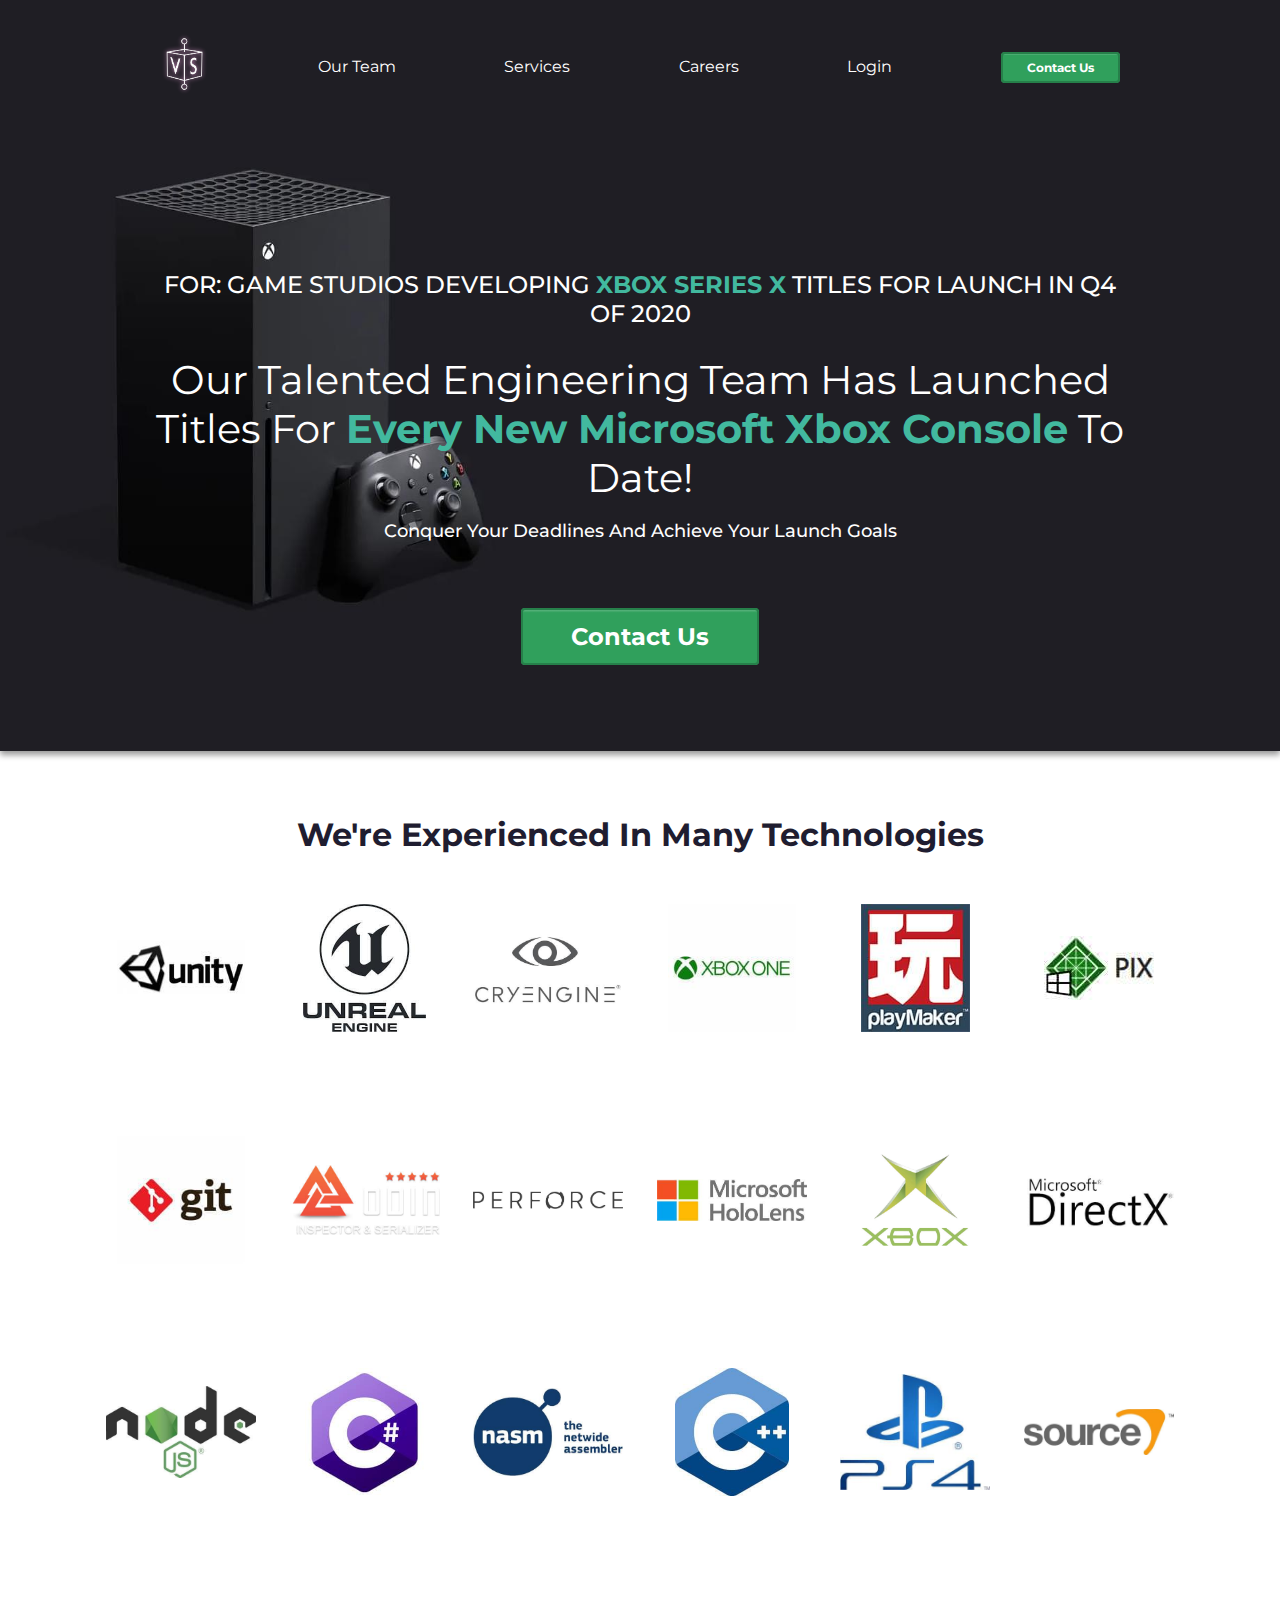
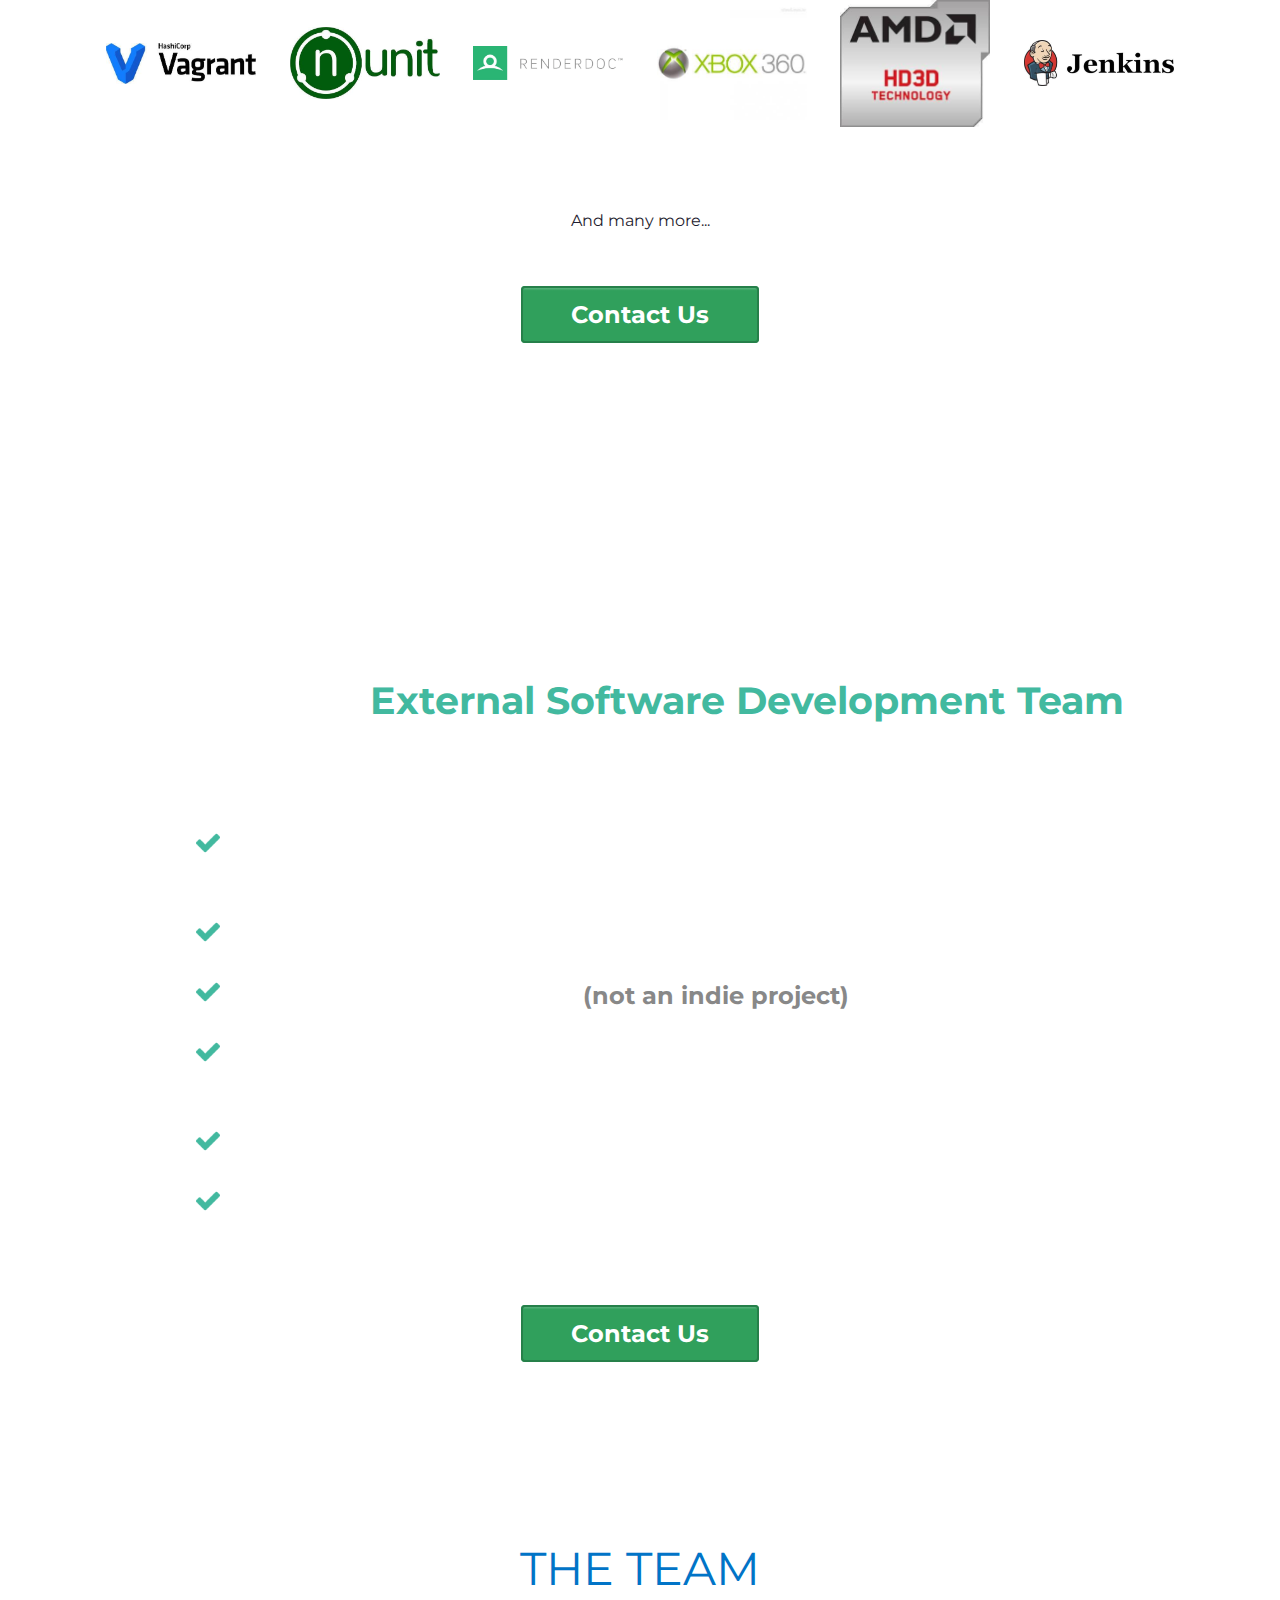
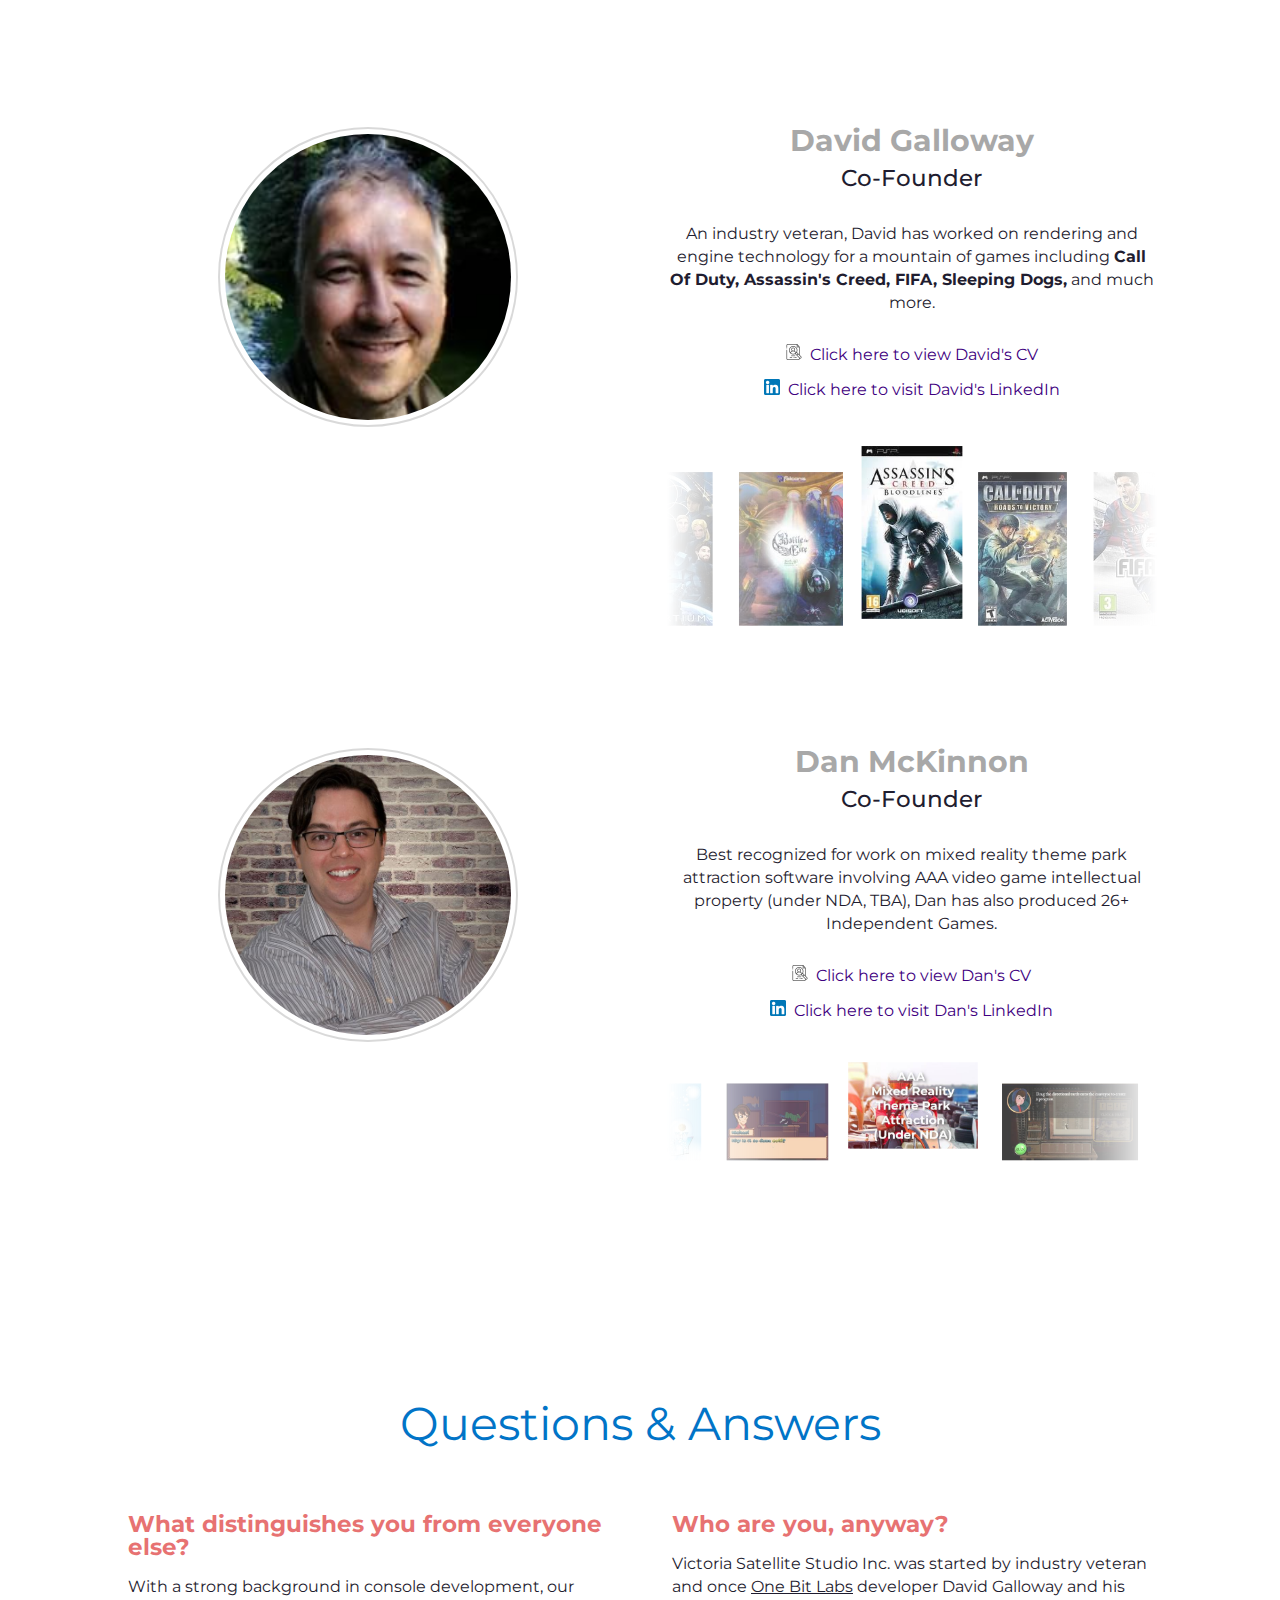
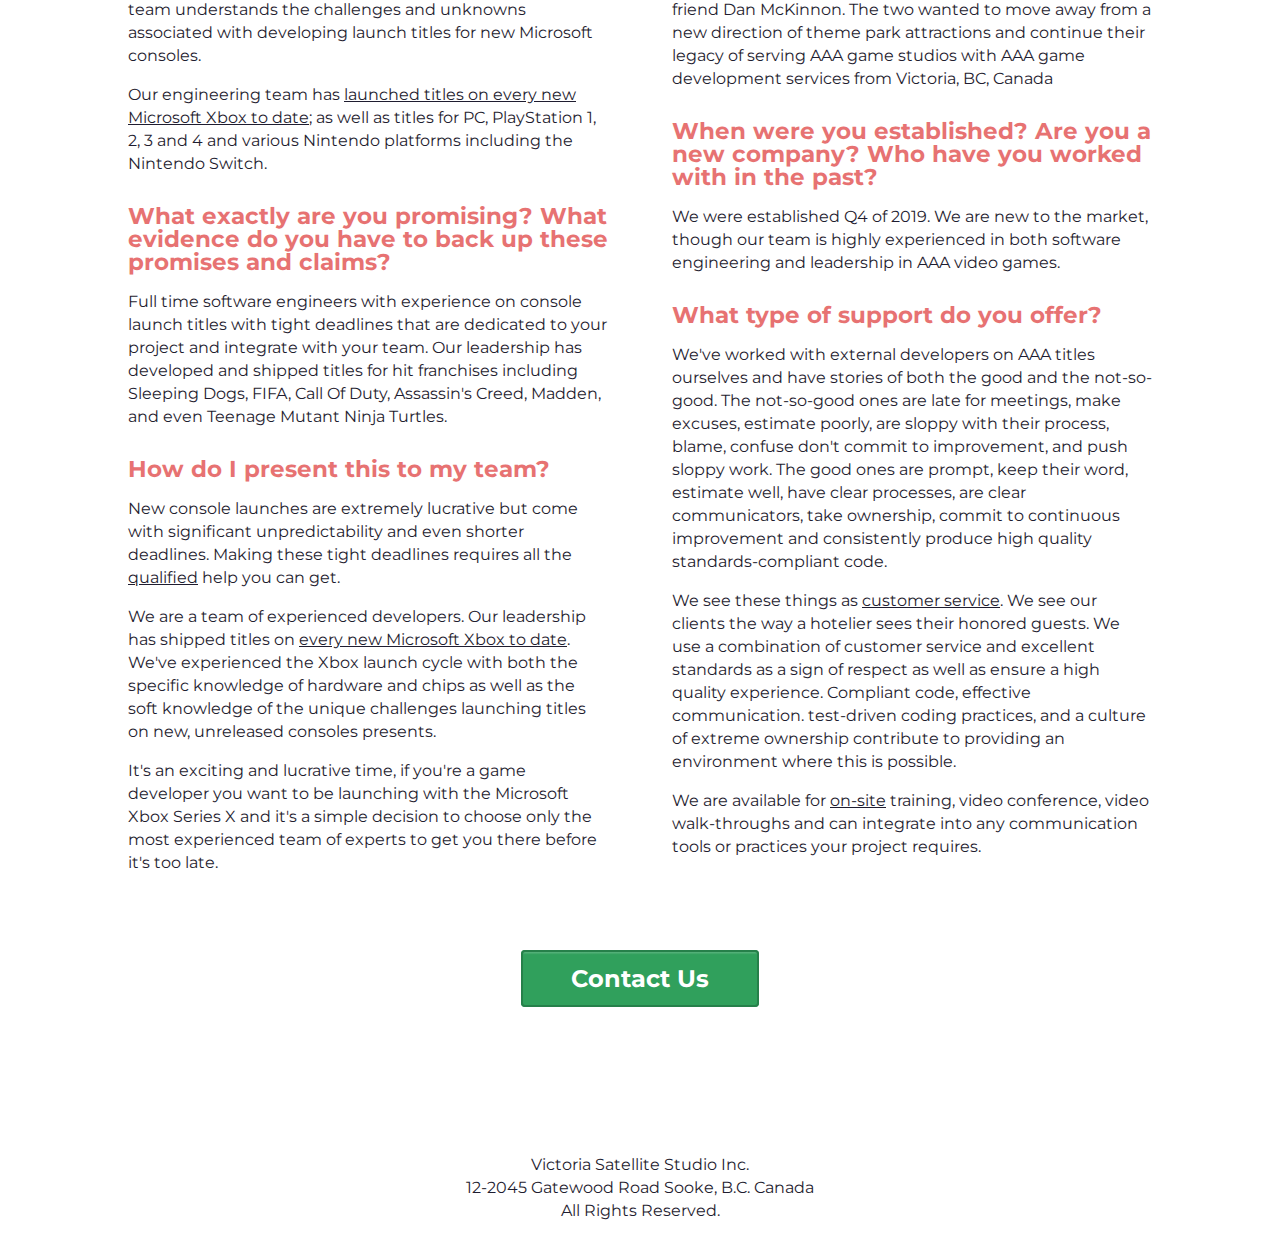
==== index.html @ dad57446 "First commit" ====
<html>
		<head>
		<title>Victoria Satellite Studio Inc.</title>
		<link rel="icon" type="image/png" href="images/icons/victoria-satellite.png">
		<meta property="og:title" content="Victoria Satellite Studio Inc.">
		<meta property="og:description" content="For: Game studios developing Xbox Series X titles for launch in Q4 of 2020.Our engineering team has launched titles for every new Microsoft Xbox console to date! Let's conquer your deadlines and achieve your launch goals.">
		<meta property="og:image" content="http://victoriasatellite.ca/images/template/gamepad-social.jpg">
		<meta property="og:url" content="https://victoriasatellite.ca/">
		<meta name="twitter:card" content="summary_large_image"/>
		<link href="https://fonts.googleapis.com/css?family=Montserrat&display=swap" rel="stylesheet">
<!--<link href="styles/slick-theme.css" rel="stylesheet" /> !-->
<!--<link href="styles/slick.css" rel="stylesheet" /> !-->
<link href="styles/slick-theme-modified.css" rel="stylesheet" />
<link href="styles/slick-modified.css" rel="stylesheet" />
<link href="styles/index.css" rel="stylesheet" />


		<script src="js/jquery.min.js"></script>
<script src="js/slick.min.js"></script>
<script src="js/portfolio-sliders.js"></script>

	</head>
	<body>
	
<!-- Facebook Pixel !-->
<script>fbq('track', 'VS-Visited-Homepage');</script>
<div class="header-area">
	<div class="large-width">
			<ul class="top-navigation">
		<li><img src="images/template/logo.png"/></li>
		<li><a href="index.html#the-team">Our Team</a></li>
		<li><a href="index.html#about-us">Services</a></li>
		<li><a href="careers.html">Careers</a></li>
		<li><a href="login.html">Login</a></li>
		<li><a class="button call-to-action" href="contact.html">Contact Us</a></li>
	</ul>
		<h2 class="huge-space">For: game studios developing <b>Xbox Series X</b> titles for launch in Q4 of 2020</h2>
		<h1>Our talented engineering team has launched titles for <b>every new Microsoft Xbox Console</b> to date!</h1>
		<h3>Conquer your deadlines and achieve your launch goals</h3>
		<a class="button call-to-action" href="contact.html">Contact Us</a>
	</div>
</div>
<div class="content-area">
	<div class="large-width">
		<h3>We're experienced in many technologies</h3>
		<ul class="icon-wall">
			<li><img src="images/logos/tech-stack/unity3d.jpg" alt="Unity"/></li>
			<li><img src="images/logos/tech-stack/Unreal.jpg" alt="Unreal Engine 4"/></li>
			<li><img src="images/logos/tech-stack/CryEngine.jpg" alt="Cry Engine"/></li>
			<li><img src="images/logos/tech-stack/XboxOne.jpg" alt="Microsoft Xbox One"/></li>
			<li><img src="images/logos/tech-stack/PlayMaker.jpg" alt="Play Maker"/></li>
			<li><img src="images/logos/tech-stack/pix.jpg" alt="Microsoft Pix"/></li>
			<li><img src="images/logos/tech-stack/git.jpg" alt="Git"/></li>
			<li><img src="images/logos/tech-stack/Odin.jpg" alt="Odin Inspector"/></li>
			<li><img src="images/logos/tech-stack/Perforce.jpg" alt="Perforce"/></li>
			<li><img src="images/logos/tech-stack/Hololense.jpg" alt="Hololense"/></li>
			<li><img src="images/logos/tech-stack/Xbox.jpg" alt="Microsoft Xbox"/></li>
			<li><img src="images/logos/tech-stack/DirectX.jpg" alt="Microsoft DirectX"/></li>
			<li><img src="images/logos/tech-stack/Node.jpg" alt="NodeJS"/></li>
			<li><img src="images/logos/tech-stack/csharp.jpg" alt="C#"/></li>
			<li><img src="images/logos/tech-stack/nasm.jpg" alt="Nasm"/></li>
			<li><img src="images/logos/tech-stack/Cpp.jpg" alt="C++"/></li>
			<li><img src="images/logos/tech-stack/PS4.jpg" alt="Playstation 4"/></li>
			<li><img src="images/logos/tech-stack/Source.jpg" alt="Source Engine"/></li>
			<li><img src="images/logos/tech-stack/Vagrant.jpg" alt="HashiCorp Vagrant"/></li>
			<li><img src="images/logos/tech-stack/nunit.jpg" alt="NUnit"/></li>
			<li><img src="images/logos/tech-stack/RenderDoc.jpg" alt="RenderDoc"/></li>
			<li><img src="images/logos/tech-stack/Xbox360.jpg" alt="Microsoft Xbox 360"/></li>
			<li><img src="images/logos/tech-stack/hd3d.jpg" alt="AMD HD3D"/></li>
			<li><img src="images/logos/tech-stack/Jenkins.jpg" alt="Jenkins"/></li>
		</ul>
		<p class="medium-space-bottom">And many more...</p>
		<a class="button call-to-action" href="contact.html">Contact Us</a>
	</div>
</div>
<a name="about-us"></a>
<div class="feature-area feature-area-a">
	<div class="large-width">
		<h2>About us</h2>
		<h3>A growing <b>external software development team</b> located in Victoria, BC, Canada</h3>
		<ul class="features">
			<li>Experienced AAA game development team with a focus on <u>console development</u>.</li>
			<li>Customer service oriented. We own it!</li>
			<li>We focus on YOUR project <b>(not an indie project)</b>.</li>
			<li>Veterans of <u>rendering</u>, platform <u>optimization</u> and low level technologies.</li>
			<li>High quality test driven development practices.</li>
			<li>Pacific Standard Time (PST)</li>
		</ul>
		<a class="button call-to-action" href="contact.html">Contact Us</a>
	</div>
</div>
<a name="the-team"></a>
<div class="content-area">
	<div class="large-width">
		<h2>The Team</h2>
		<div class="team-member">
			<div class="head-shot">
				<img src="images/team-photos/david-galloway.jpg" class="team-member-photo" />
			</div>
			<div class="details">
				<h2>David Galloway</h3>
				<h3>Co-Founder</h3>
				<p>
					An industry veteran, David has worked on rendering and engine technology for a mountain of games including <b>Call Of Duty, Assassin's Creed, FIFA, Sleeping Dogs,</b> and much more. 
				</p>
				<ul class="links">
					<li class="cv">
						<a href="downloads/cvs/david-galloway.pdf" target="_new">Click here to view David's CV</a>
					</li>
					<li class="linked-in">
						<a href="https://www.linkedin.com/in/david-galloway-59abb4/" target="_new">Click here to visit David's LinkedIn</a>
					</li>
				</ul>
				<div class="portfolio">
					<div><img height="192" src="images/portfolios/david-galloway/Assassins_Creed_Bloodlines.jpg"/></div>
					<div><img height="192" src="images/portfolios/david-galloway/Call_of_Duty_Roads_to_Victory.jpg"/></div>
					<div><img height="192" src="images/portfolios/david-galloway/Fifa_2014.jpg"/></div>
					<div><img height="192" src="images/portfolios/david-galloway/Sleeping_DogsB.jpg"/></div>
					<div><img height="192" src="images/portfolios/david-galloway/Consortium.jpg"/></div>
					<div><img height="192" src="images/portfolios/david-galloway/Battle_For_Eire.jpg"/></div>
				</div>

			</div>
		</div>
		<div class="team-member">
			<div class="head-shot">
				<img src="images/team-photos/dan-mckinnon.jpg" class="team-member-photo" />
			</div>
			<div class="details">
				<h2>Dan McKinnon</h3>
				<h3>Co-Founder</h3>
				<p>
					Best recognized for work on mixed reality theme park attraction software involving AAA video game intellectual property (under NDA, TBA), Dan has also produced 26+ Independent Games.
				</p>				
				<ul class="links">
					<li class="cv">
						<a href="downloads/cvs/dan-mckinnon.pdf" target="_new">Click here to view Dan's CV</a>
					</li>
					<li class="linked-in">
						<a href="https://www.linkedin.com/in/dan-mckinnon/" target="_new">Click here to visit Dan's LinkedIn</a>
					</li>
				</ul>
				<div class="portfolio">
					<div><img height="96" src="images/portfolios/dan-mckinnon/MKart.jpg"/></div>
					<div><img height="96" src="images/portfolios/dan-mckinnon/WollstonecraftBLEHGame.jpg"/></div>
					<div><img height="96" src="images/portfolios/dan-mckinnon/FloorKids.jpg"/></div>
					<div><img height="96" src="images/portfolios/dan-mckinnon/Knights.jpg"/></div>
					<div><img height="96" src="images/portfolios/dan-mckinnon/HumbleThuggin.jpg"/></div>
					<div><img height="96" src="images/portfolios/dan-mckinnon/NotStarRoads.jpg"/></div>
					<div><img height="96" src="images/portfolios/dan-mckinnon/HotelHellB.jpg"/></div>
					<div><img height="96" src="images/portfolios/dan-mckinnon/Cookies.jpg"/></div>
					<div><img height="96" src="images/portfolios/dan-mckinnon/Ahk.jpg"/></div>
					<div><img height="96" src="images/portfolios/dan-mckinnon/Bubbly.jpg"/></div>
					<div><img height="96" src="images/portfolios/dan-mckinnon/Home.jpg"/></div>
				</div>
			</div>
		</div>
	</div>
</div>
<div class="content-area">
	<div class="large-width">
		<h2 class="capitalized">Questions &amp; Answers</h2>
		<div class="questions-and-answers">
			<div class="column">
				<div class="question">
					<h3>What distinguishes you from everyone else?</h3>
					<div class="answer">
						<p>With a strong background in console development,  our team understands the challenges and unknowns associated with developing launch titles for new Microsoft consoles.</p>
						<p>Our engineering team has <u>launched titles on every new Microsoft Xbox to date</u>;  as well as titles for PC, PlayStation 1, 2, 3 and 4 and various Nintendo platforms including the Nintendo Switch.</p>
					</div>
				</div>
				<div class="question">
					<h3>What exactly are you promising? What evidence do you have to back up these promises and claims? </h3>
					<div class="answer">
						<p>Full time software engineers with experience on console launch titles with tight deadlines that are dedicated to your project and integrate with your team.  Our leadership has developed and shipped  titles for hit franchises including Sleeping Dogs, FIFA, Call Of Duty, Assassin's Creed, Madden, and even Teenage Mutant Ninja Turtles.</p>
					</div>
				</div>
				<div class="question">
					<h3>How do I present this to my team? </h3>
					<div class="answer">
						<p>New console launches are extremely lucrative but come with significant unpredictability and even shorter deadlines. Making these tight deadlines requires all the <u>qualified</u> help you can get.  </p>
						<p>We are a team of experienced developers.  Our leadership has shipped titles on <u>every new Microsoft Xbox to date</u>.  We've experienced the Xbox launch cycle  with both the specific knowledge of hardware and chips as well as the soft knowledge of the unique challenges launching titles on new, unreleased consoles presents. </p>
						<p>It's an exciting and lucrative time,  if you're a game developer you want to be launching with the Microsoft Xbox Series X and it's a simple decision to choose only the most experienced team of experts to get you there before it's too late.</p>
					</div>
				</div>
			</div>
			<div class="column">
				<div class="question">
					<h3>Who are you, anyway?</h3>
					<div class="answer">
						<p>Victoria Satellite Studio Inc. was started by industry veteran and once <u>One Bit Labs</u> developer David Galloway and his friend Dan McKinnon.  The two wanted to move away from a new direction of theme park attractions and continue their legacy of serving AAA game studios with AAA game development services from Victoria, BC, Canada</p>
					</div>
				</div>
				<div class="question">
					<h3>When were you established?  Are you a new company?  Who have you worked with in the past?</h3>
					<div class="answer">
						<p>We were established Q4 of 2019.  We are new to the market, though our team is highly experienced in both software engineering and leadership in AAA video games.</p>
					</div>
				</div>
				<div class="question">
					<h3>What type of support do you offer? </h3>
					<div class="answer">
						<p>We've worked with external developers on AAA titles ourselves and have stories of both the good and the not-so-good.  The not-so-good ones are late for meetings, make excuses, estimate poorly,  are sloppy with their process, blame, confuse don't commit to improvement, and push sloppy work.  The good ones are prompt, keep their word, estimate well, have clear processes, are clear communicators, take ownership, commit to continuous improvement and consistently produce high quality standards-compliant code.</p>
						<p>We see these things as <u>customer service</u>.  We see our clients the way a hotelier sees their honored guests.  We use a combination of customer service and excellent standards as a sign of respect as well as ensure a high quality experience.  Compliant code,  effective communication. test-driven coding practices, and a culture of extreme ownership contribute to providing an environment where this is possible.</p>
						<p>We are available for <u>on-site</u> training, video conference,  video walk-throughs and can integrate into any communication tools or practices your project requires.</p>
					</div>
				</div>
			</div>
		</div>
		<a class="button call-to-action" href="contact.html">Contact Us</a>
	</div>
</div>

		<div class="footer">
		<p>Victoria Satellite Studio Inc.</p>
		<p>12-2045 Gatewood Road Sooke, B.C. Canada</p>
		<p>All Rights Reserved.</p>
	</div>
	</body>
</html>
---- styles/index.css ----
/*
Light font: #ffffff
Green font highlight: #42b99f
Xbox Background: #1f1e24


Heading Blue:  #0174c7
Light Header: #a8a8a8
Light Font: #1f1d30
QA Headers: #e77272

Button Green: #30a05c 
Button Outline: #26804a
Button Highlight: #59b37d
*/
body{
	margin:0;
	padding:0;
	font-size:16px;
	font-family:"Montserrat";
	color:#1f1d30;
}

a{
	text-decoration:none;
	color:#400080;
}
a:hover{
	text-decoration:underline;
}


.button{
	margin:auto;
	border:2px solid #26804a;
	background:linear-gradient(#59b37d 0%,#30a05c 5%);
	color:#ffffff;
	font-weight:bold;
	border-radius:4px;
	padding:0.5em 2em;
	font-size:24px;
	text-decoration:none;
	cursor:pointer;
}



.button:hover{
	background:linear-gradient(#6fbd8e 0%,#49ac70 5%);
	text-decoration:none;
}
.capitalized{
	text-transform:Capitalize !important;
}

.large-width{
	max-width:1170px;
	margin:auto;
	padding: 0em 6em;
}
.medium-width{
	max-width:640px;
	margin:auto;
	padding: 0em 6em;
}

.header-area{
	background-color:#1f1e24;
	background-image:url(../images/template/xbox-background.jpg);
	background-size:cover;
	background-position: top center;
	padding:2em 3em;
	text-align:center;
	padding-bottom:100px;
	color:#ffffff;
	box-shadow: 0 4px 6px rgba(0,0,0,0.40);
}

.alt-theme{
	background-color:#300028;
	background-image:url(../images/template/portal-background.jpg);

	padding-top:0;
	padding-bottom:0;
}



.header-area > div > h1 > b,
.header-area > div > h2 > b,
.header-area > div > h3 > b
{
	font-weight:700;
	color:#42b99f;
}

.header-area > div > h1{
	text-transform:Capitalize;
	font-size:40px;
	font-weight:400;
	margin-bottom:15px;
}

.header-area > div > h2{
	text-transform:Uppercase;
	font-size:24px;
	font-weight:500;
	margin-bottom:10px;
}
.header-area > div > h3{
	text-transform:Capitalize;
	font-size:18px;
	font-weight:500;
	margin-bottom:80px;
}

ul.top-navigation {
	list-style:none;
	display:flex;
	justify-content:space-between;
	align-items:center;
	padding:0;
	margin:0;
}

ul.top-navigation .button{
	font-size:12px;
	border-radius:4px;
}

ul.top-navigation a{
	color:#ffffff;
}

.huge-space{
	margin-top:170px;
}
.medium-space{
	margin-top:60px;
}
.small-space{
	margin-top:30px;
}
.space{
	margin-top:15px;
}

.medium-space-bottom{
	margin-bottom:70px;
}

ul.top-navigation > li {
	margin:0 1em;
	padding:0em;
	vertical-align:middle;
	text-align:center;
}


.top-navigation > li:first-child > img{

	height:4em;
}



.content-area{
	text-align:center;
	padding-top:2em;
	padding-bottom:160px;
}

.content-area > div > h3{
	text-transform:Capitalize;
	font-size:32px;
	font-weight:700;
	margin:32px 0 0 0;
}

.content-area > div > h2{
		text-transform:Uppercase;
		font-weight:400;
		font-size:46px;
		color:#0174c7;
		margin-top:60px;
}


ul.icon-wall{
	margin:0;
	margin-bottom:30px;
	padding:0;
	list-style:none;
	display:flex;
	flex-flow: row wrap;
	align-items:center;
	justify-content:space-between;
}

ul.icon-wall > li {
	margin:0;
	padding:0;
	width:150px;
	margin:50px 10px;
}
ul.icon-wall > li > img {
	max-width:100%;
	max-height:128px;
}
.feature-area{
	color:white;
	text-align:center;
	font-size:24px;
	padding-top:2em;
	padding-bottom:100px;
}
.feature-area b{
	color:#42b99f;
}
.feature-area > div > h2{
	font-size:34px;
	font-weight:700;
	margin-top:60px;
	text-transform:Uppercase;
}
.feature-area > div > h3 {
	font-size:38px;
	font-weight:500;
	text-transform:Capitalize;
	margin-bottom:60px;
}

ul.features{

	text-align:left;
	font-weight:700;
	margin:0 0.5em;
	margin-bottom:100px;
	list-style:none;
}

ul.features > li:before{
	content:'';
	display:inline-block;
	height:24px;
	width:24px;
	background-image:url(../images/icons/check.png);
	background-size:contain;
	margin-right:1em;
}
ul.features > li {
	margin-bottom:1.25em;
}

ul.features b{
	color:#888888;
	font-weight:700;
}

.feature-area-a{
	background-image:url(../images/template/gamepad-background.jpg);
	background-attachment: fixed;
	background-size:cover;
}


.team-member{
	display:flex;
	margin-top:100px;
	flex-flow:row wrap;
}
.team-member img.team-member-photo{
	
	border:2px solid rgba(0,0,0,0.15);

	width:286px;
	border-radius:50%;
	margin-top:30px;
	padding:5px;

}
.team-member .head-shot{
		display:block;
		width:50%;
		text-align:center;
}

.team-member .details{
	width:45%;
	margin:0 2.5%;

}
.team-member .details > h2{
	font-size:30px;
	font-weight:700;
	color:#a8a8a8;
	margin-bottom:5px;

}
.team-member .details > h3{
	font-size:23px;
	font-weight:500;
	margin-top:0;
	margin-bottom:30px;
}

.team-member .details > p {
	line-height:23px;
	font-size:16px;
	font-weight:400;
	margin-bottom:30px;
}
.team-member .details > p b {
	font-weight:700;
}

.team-member .details > ul.links{
	list-style:none;
	padding:0;
	margin:0;
}
.team-member .details > ul.links > li{
	margin-bottom:15px;
	vertical-align:center;
}


li.cv:before,
li.linked-in:before{
	content:'';
	width:1em;
	height:1em;
	display:inline-block;
	margin-right:0.25em;
	background-size:cover;
}


li.cv:before
{
	background-image:url(../images/icons/cv.png);
}

li.linked-in:before{
	background-image:url(../images/icons/linked-in.png);
}

.questions-and-answers{
	display:flex;
	margin-bottom:60px;
	font-size:16px;
	line-height:23px;
	font-weight:400;
}

.questions-and-answers .column{
	width:50%;
	padding:0 2em;
}

.question{
	text-align:left;
	margin-bottom:30px;
	display:block;
}


.question> h3{
	font-size:23px;
	font-weight:700;
	color:#e77272;
	margin-bottom:15px;
}

.question > p {
	font-size:16px;
	line-height:23px;

}

.footer{
	font-size:16px;
	line-height:23px;
	text-align:center;
	margin-bottom:1em;
}

.footer p{
	margin:0;
}


table.form{
	width:100%;
	padding:2em 4em 0em 4em;
	line-height:48px;
	font-size:18px;
	border:4px solid #e0e0e8;
	background-color:#fffff8;
}

table.form td.right{
	text-align:right;
}

table.form input{
	font-size:18px;
	width:100%;
}

table.form input[type=submit]{
	font-size:14px;
	padding:0.5em 2em;
	width:auto;
	margin-top:0.5em;
}

table.form a{
	font-size:12px;
}
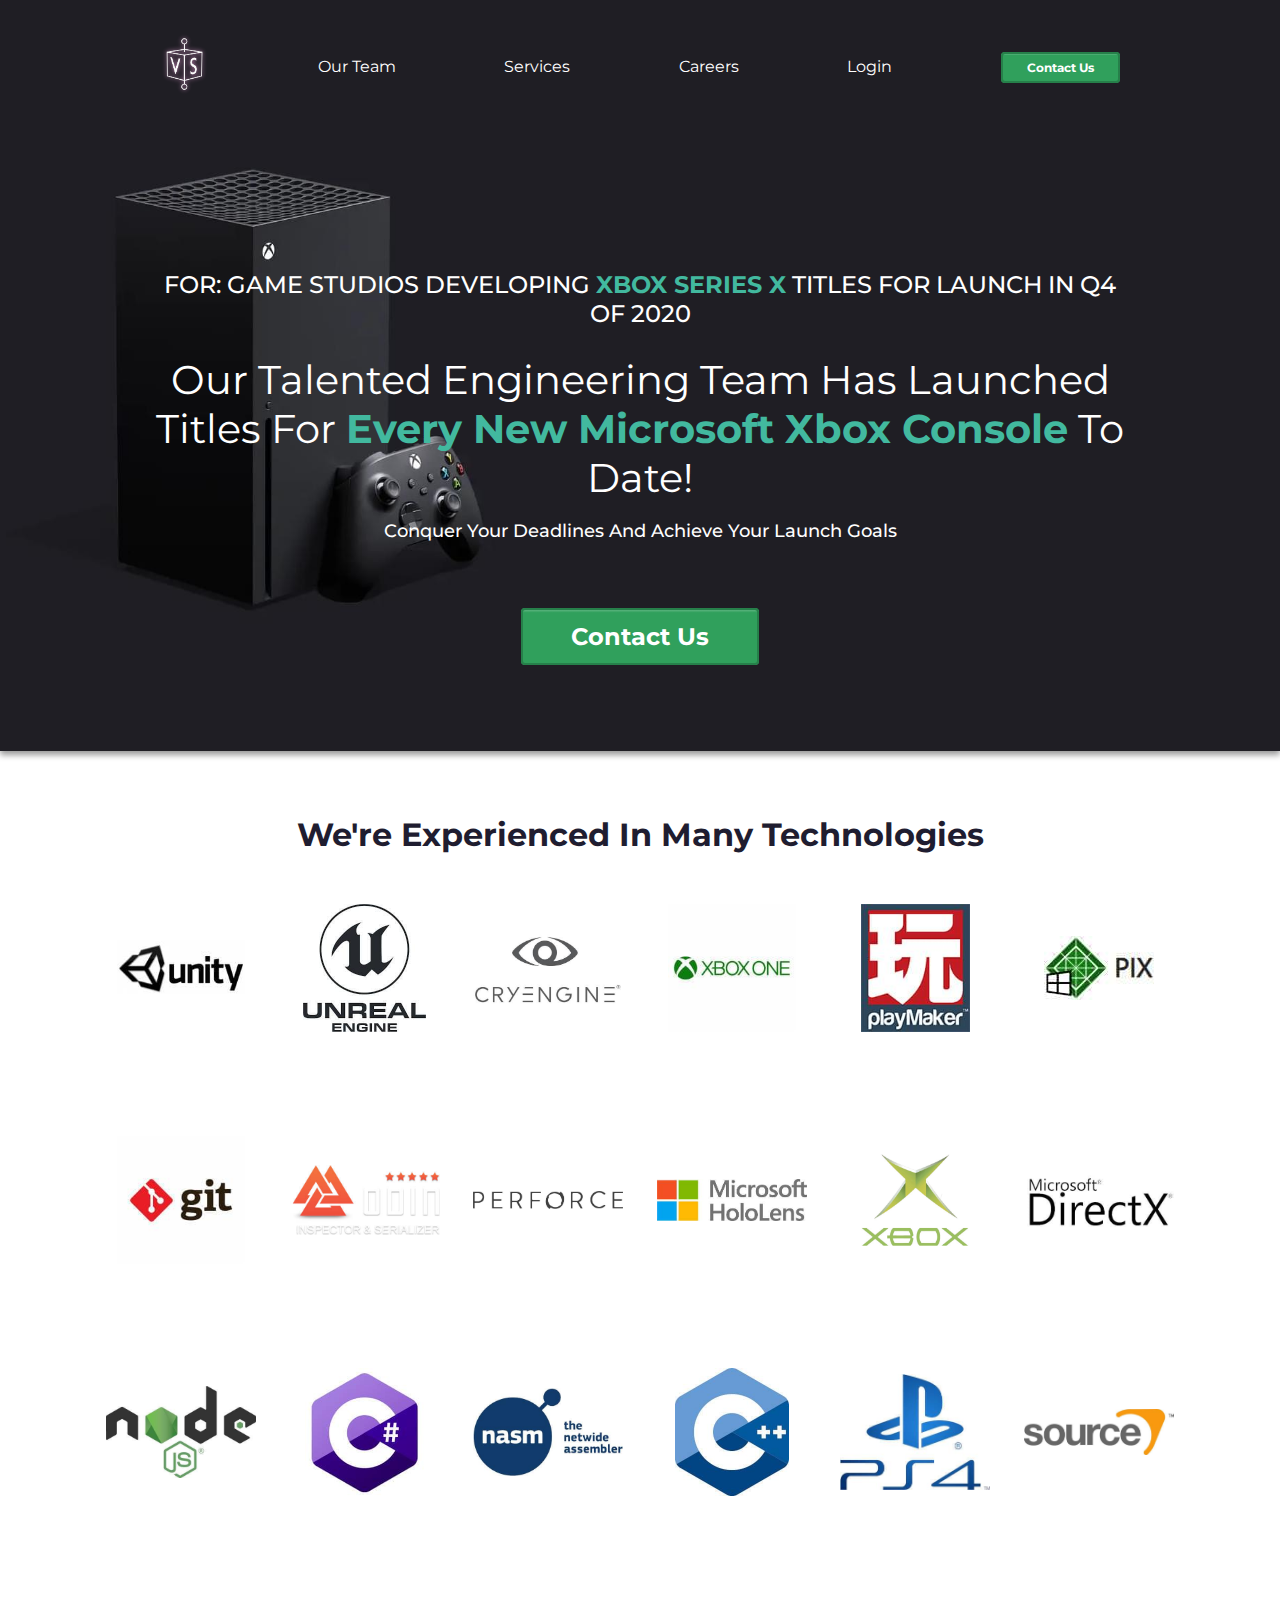
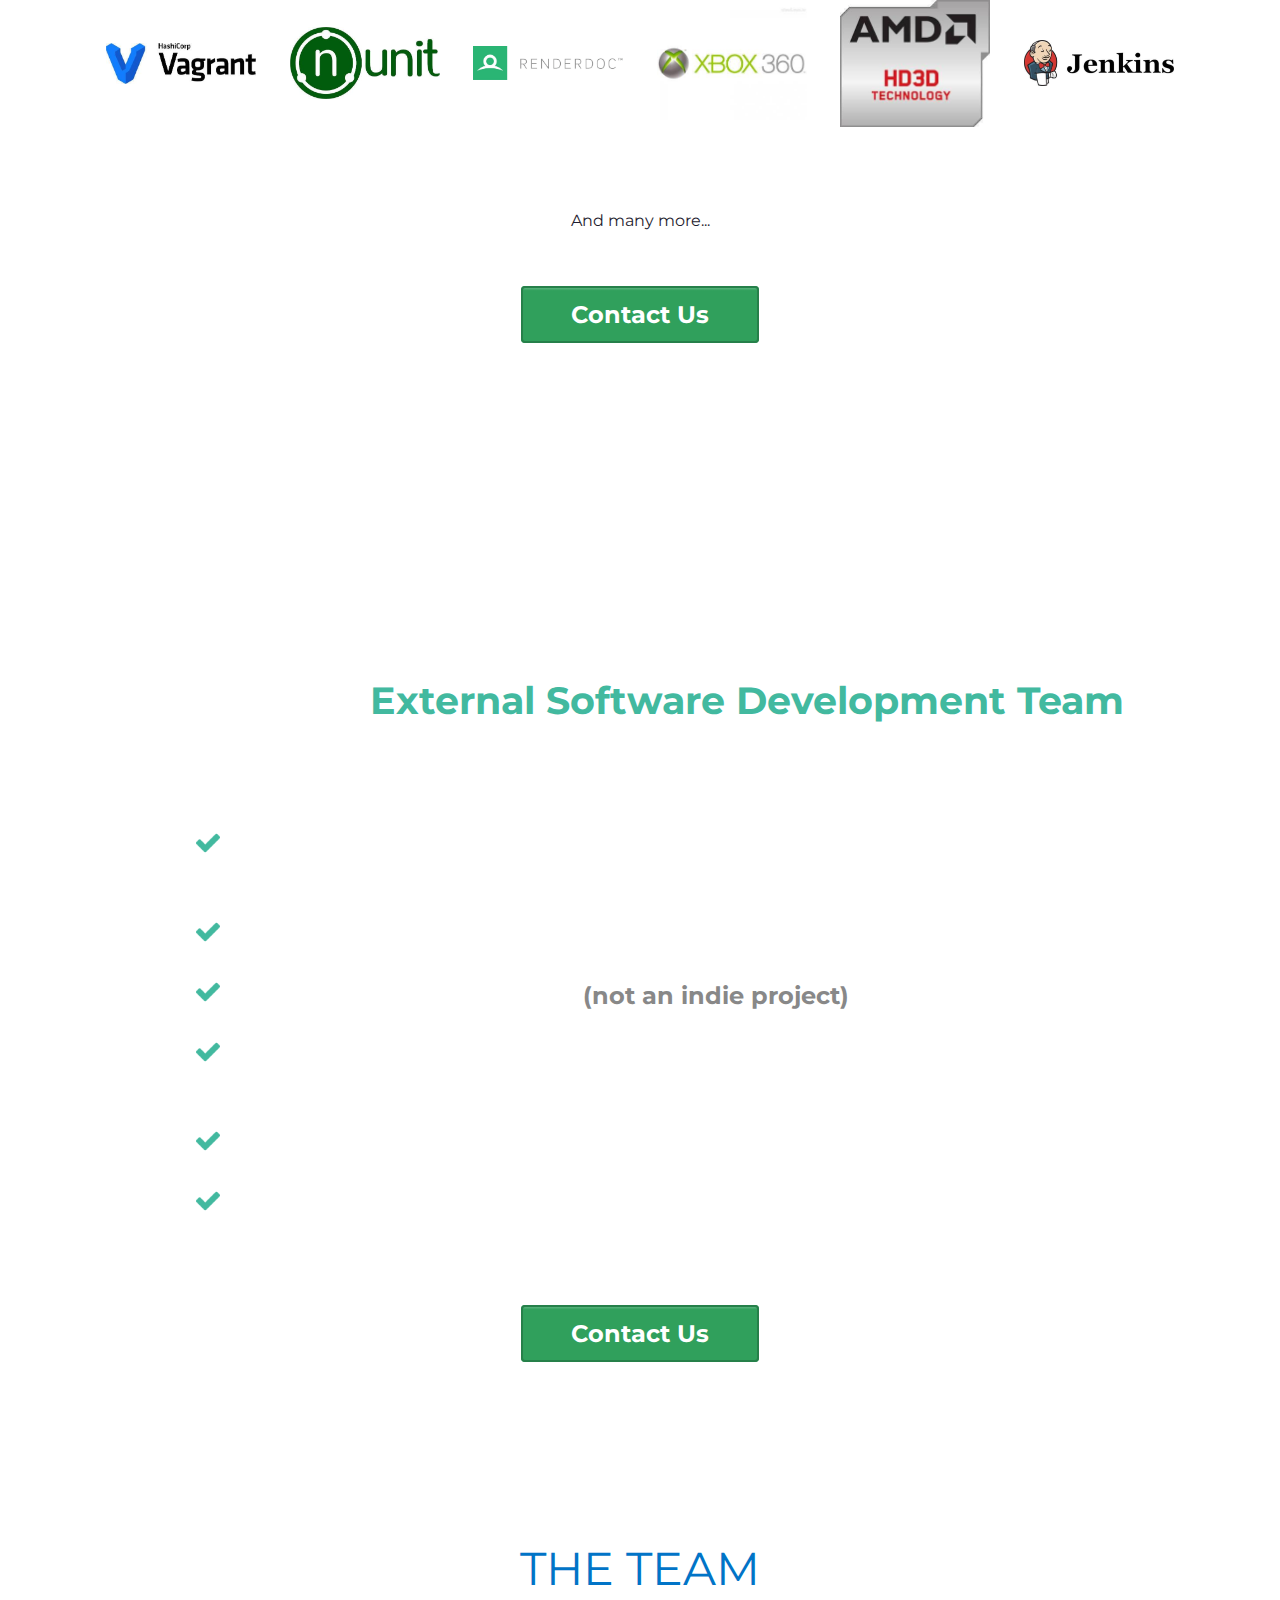
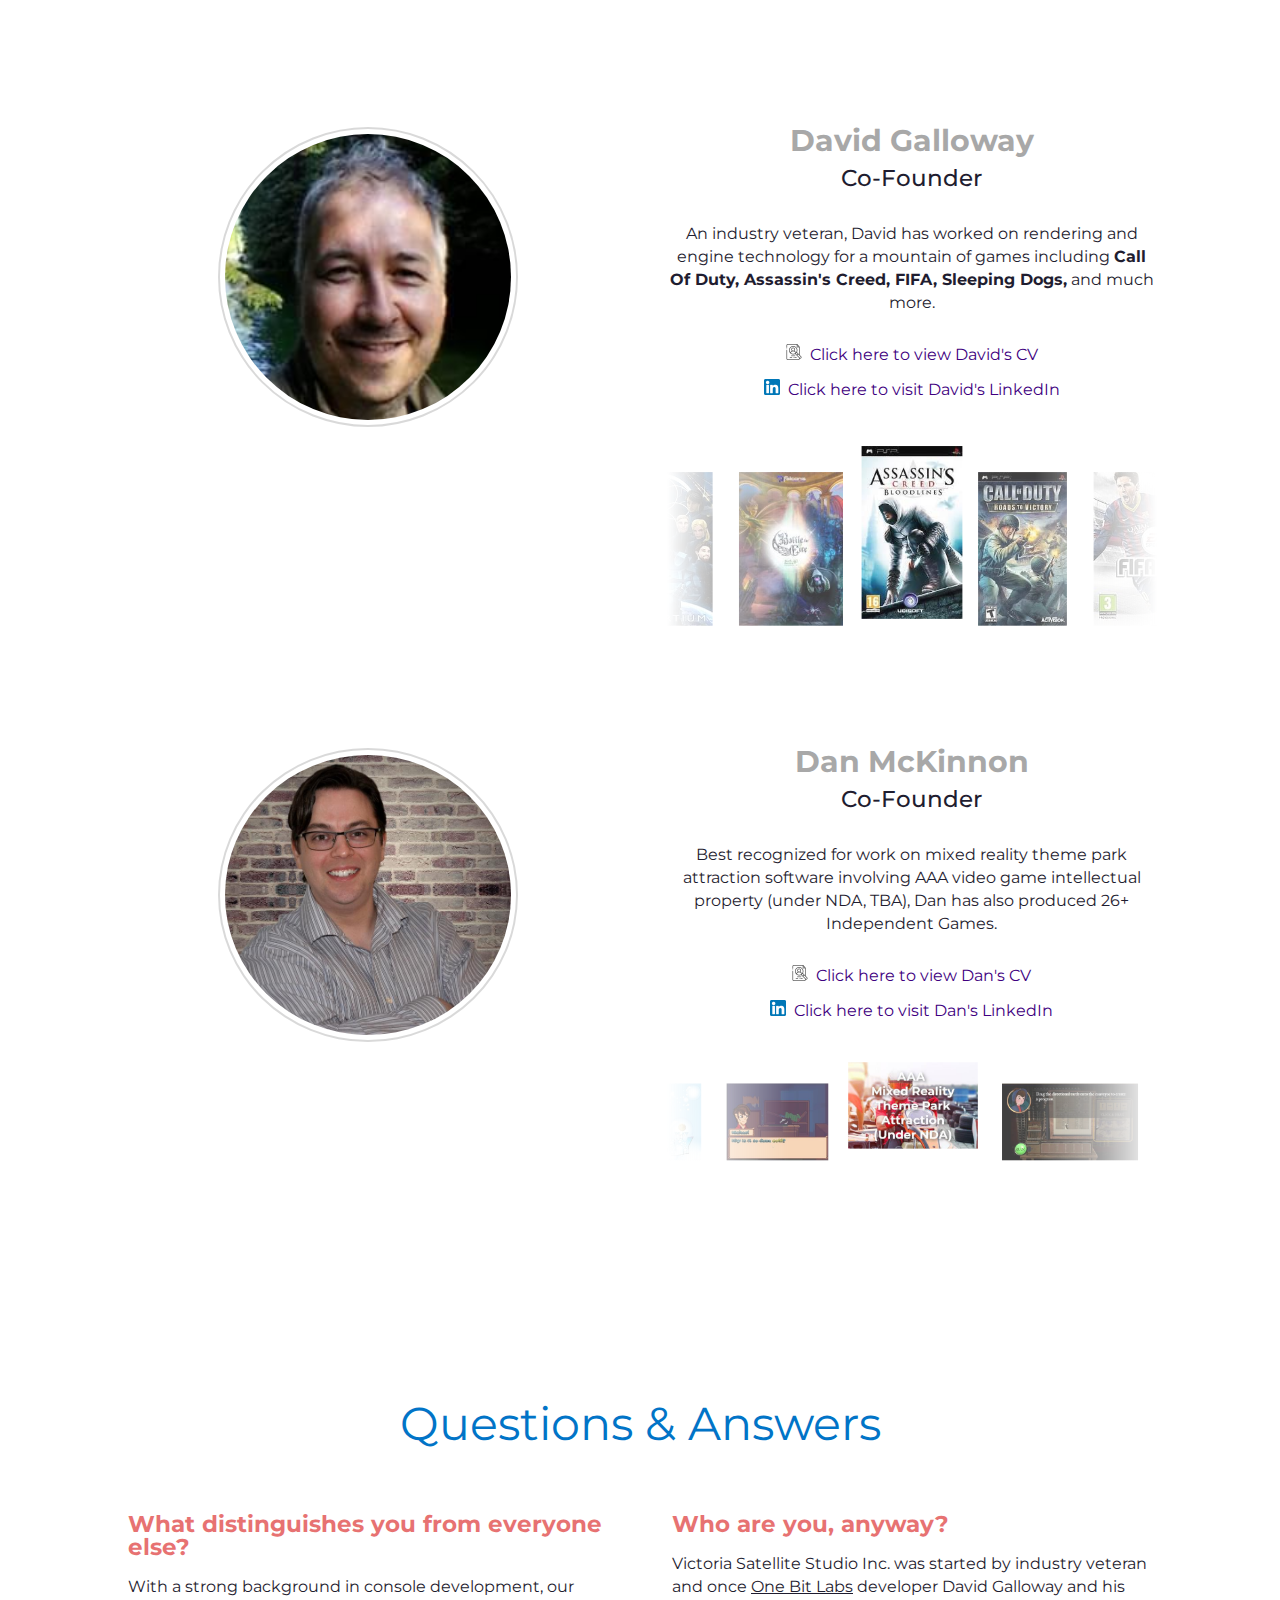
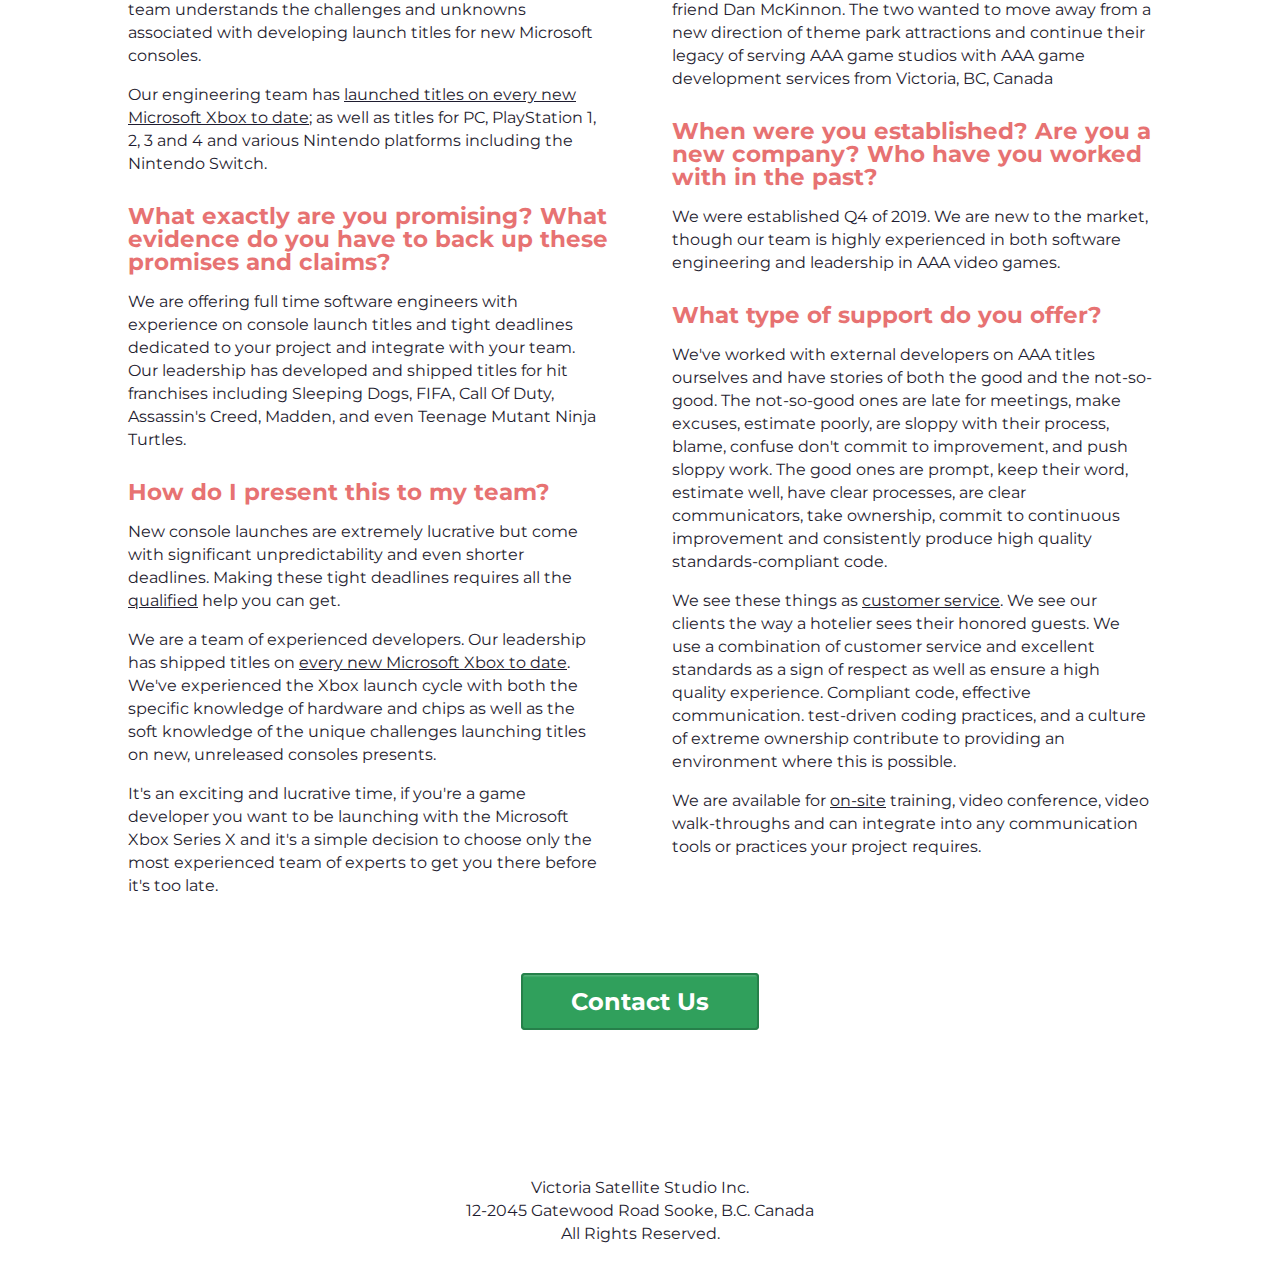
==== commit 6a291a55: "Grammar fix" ====
--- a/index.html
+++ b/index.html
@@ -15,7 +15,8 @@
 <link href="styles/index.css" rel="stylesheet" />
 
 
-		<script src="js/jquery.min.js"></script>
+		<script src="js/facebook-pixel.js"></script>
+<script src="js/jquery.min.js"></script>
 <script src="js/slick.min.js"></script>
 <script src="js/portfolio-sliders.js"></script>
 
@@ -172,7 +173,7 @@
 				<div class="question">
 					<h3>What exactly are you promising? What evidence do you have to back up these promises and claims? </h3>
 					<div class="answer">
-						<p>Full time software engineers with experience on console launch titles with tight deadlines that are dedicated to your project and integrate with your team.  Our leadership has developed and shipped  titles for hit franchises including Sleeping Dogs, FIFA, Call Of Duty, Assassin's Creed, Madden, and even Teenage Mutant Ninja Turtles.</p>
+						<p>We are offering full time software engineers with experience on console launch titles and tight deadlines dedicated to your project and integrate with your team.  Our leadership has developed and shipped  titles for hit franchises including Sleeping Dogs, FIFA, Call Of Duty, Assassin's Creed, Madden, and even Teenage Mutant Ninja Turtles.</p>
 					</div>
 				</div>
 				<div class="question">
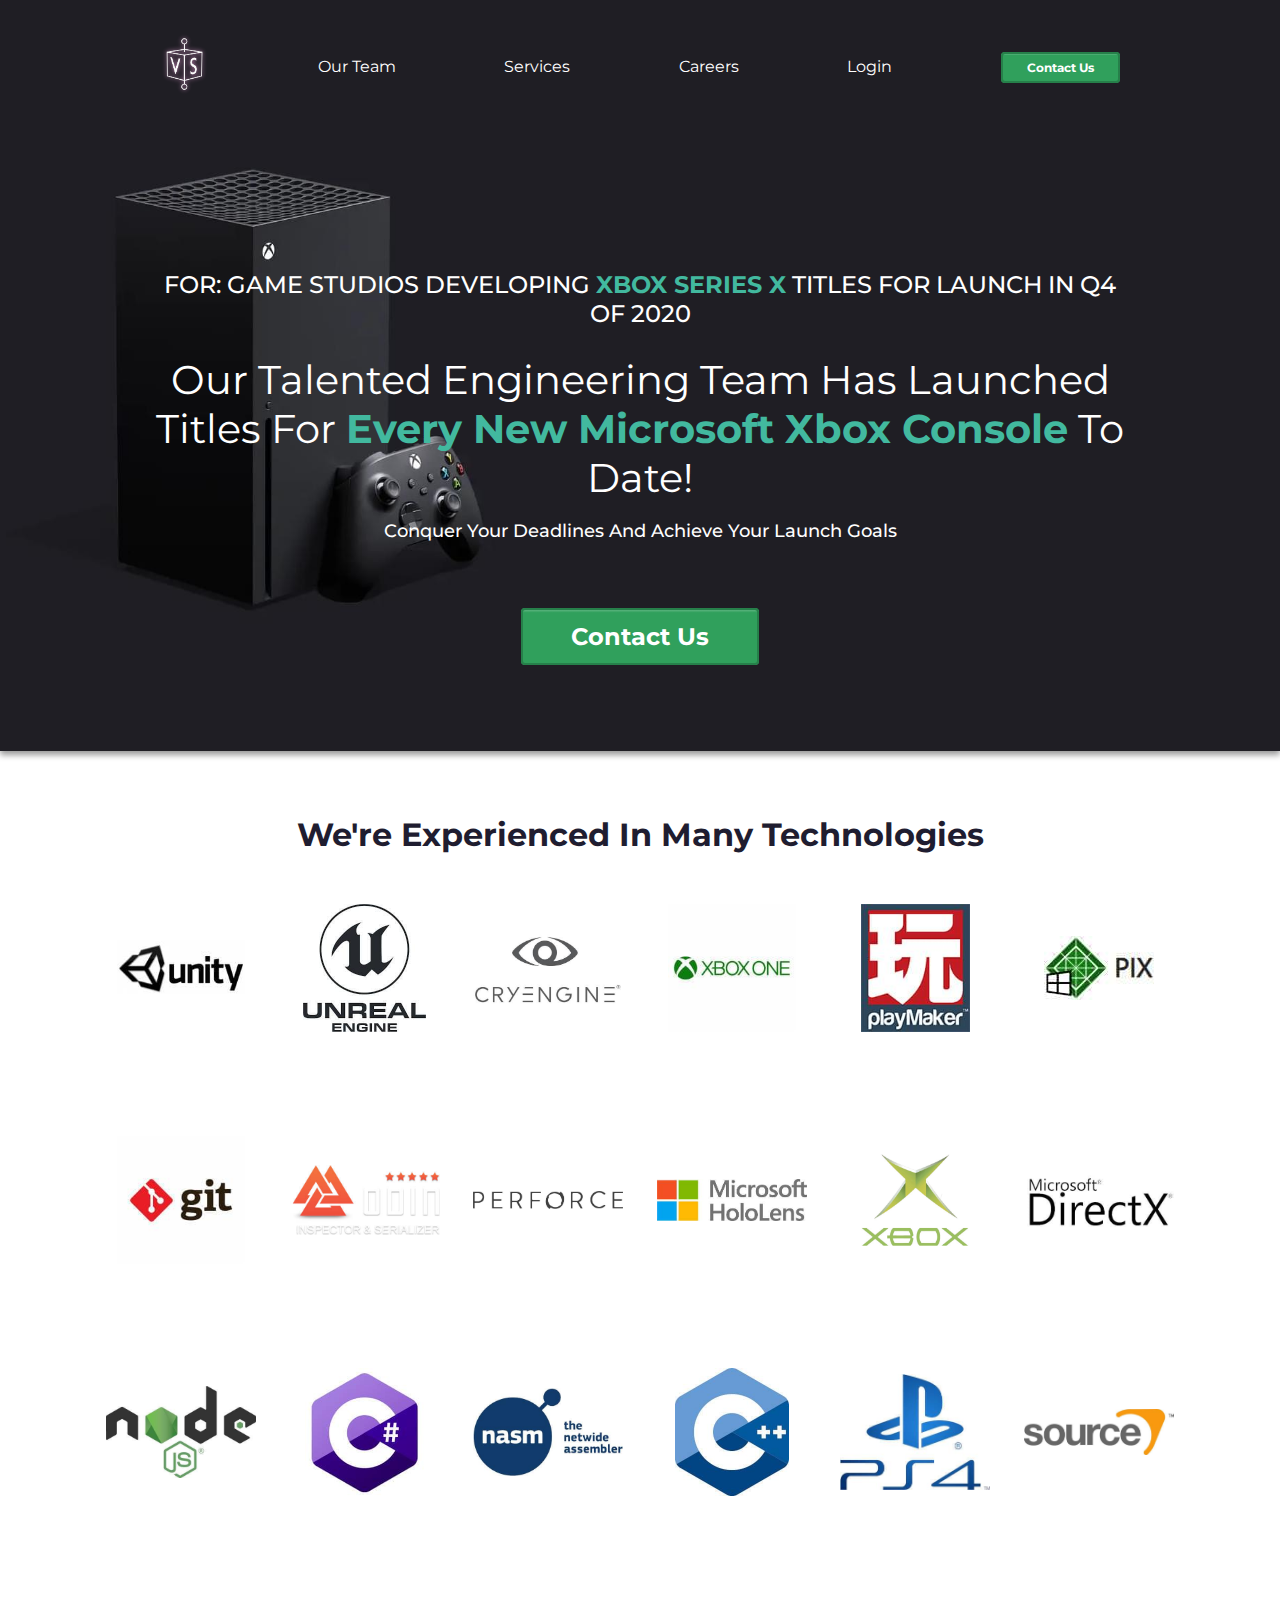
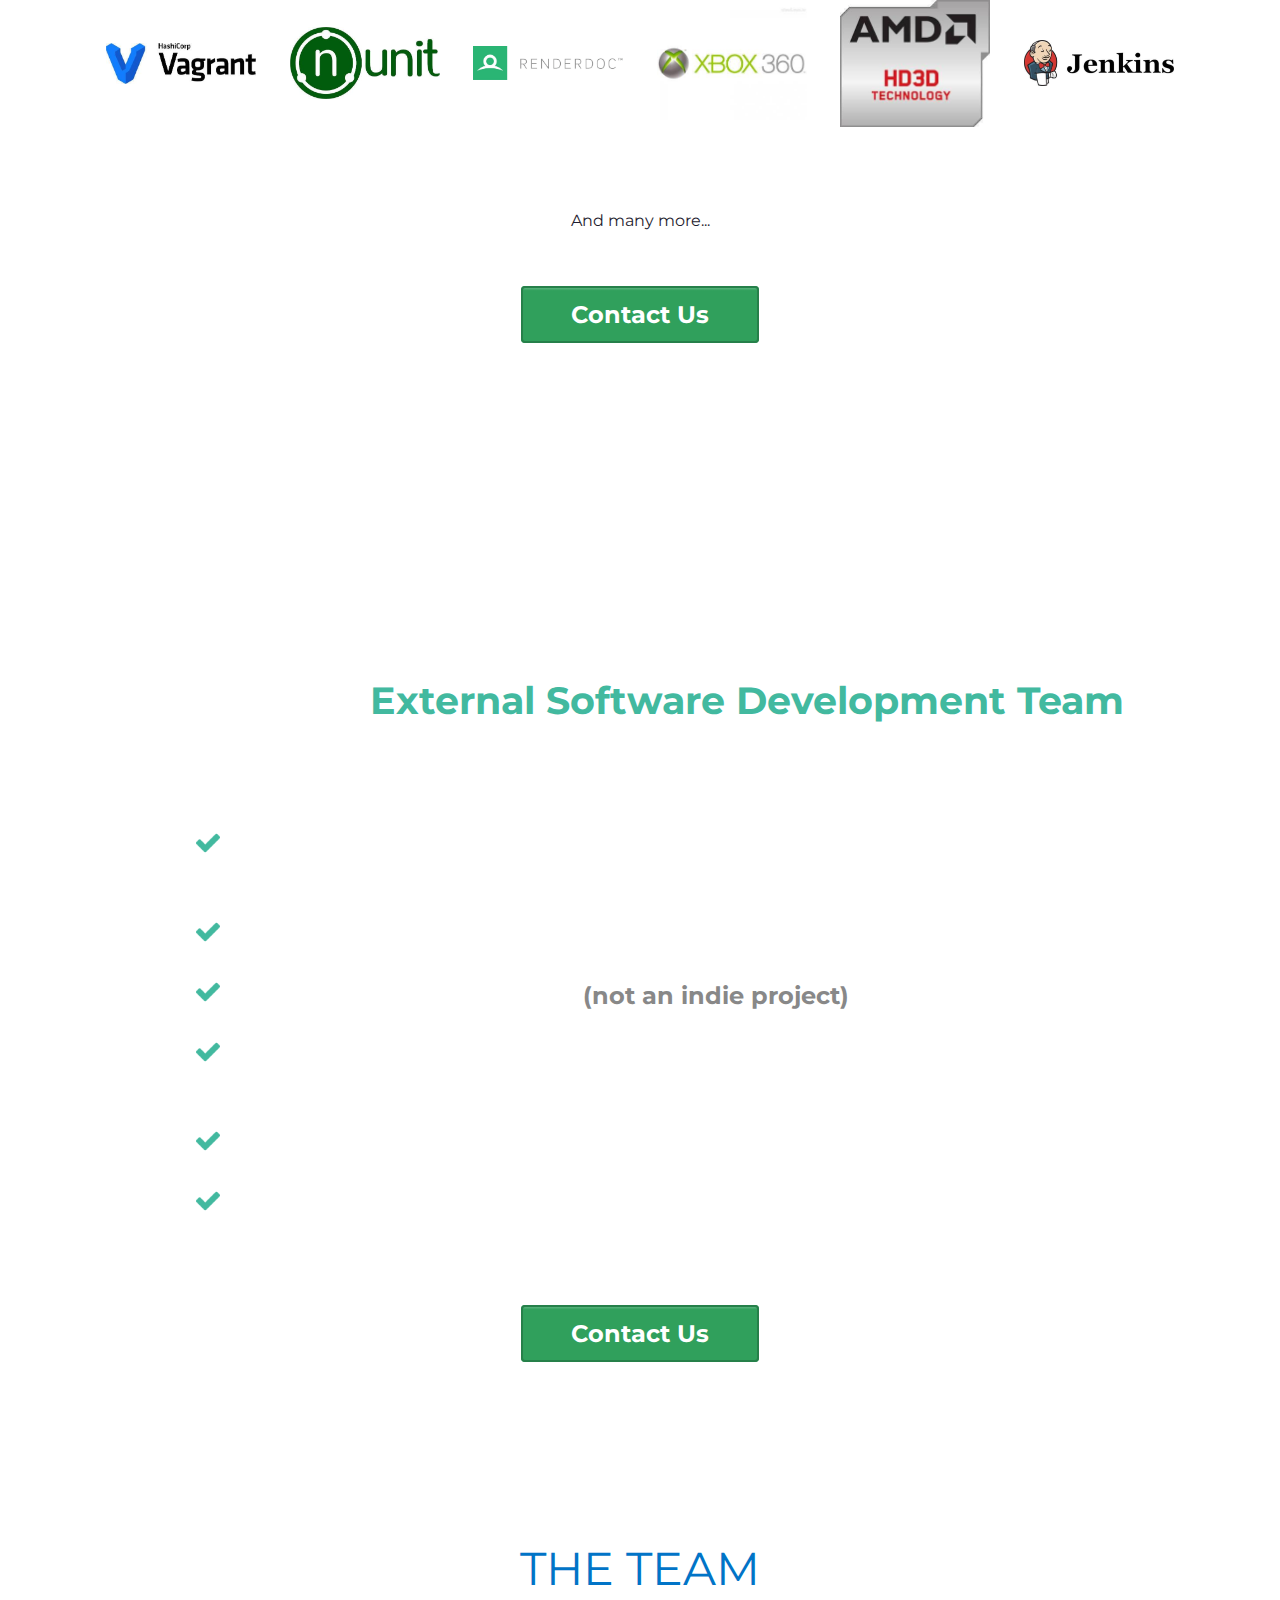
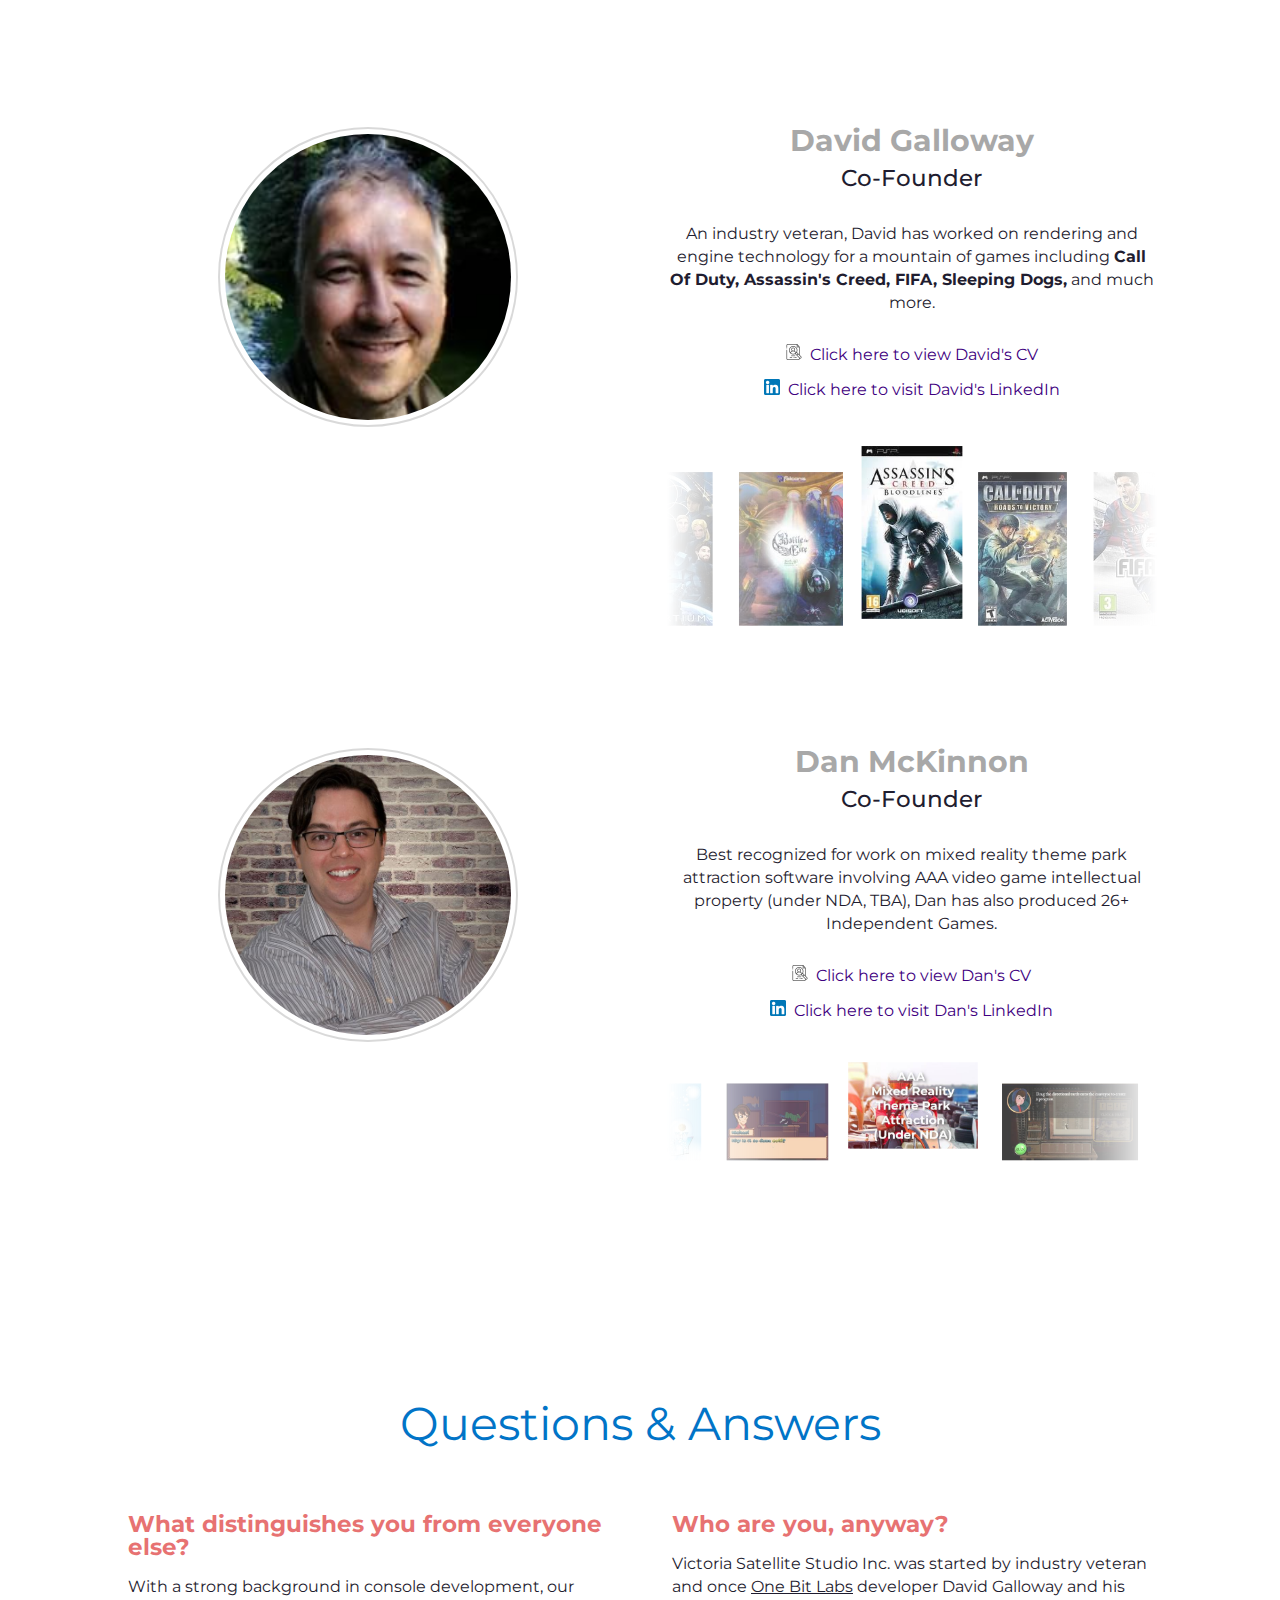
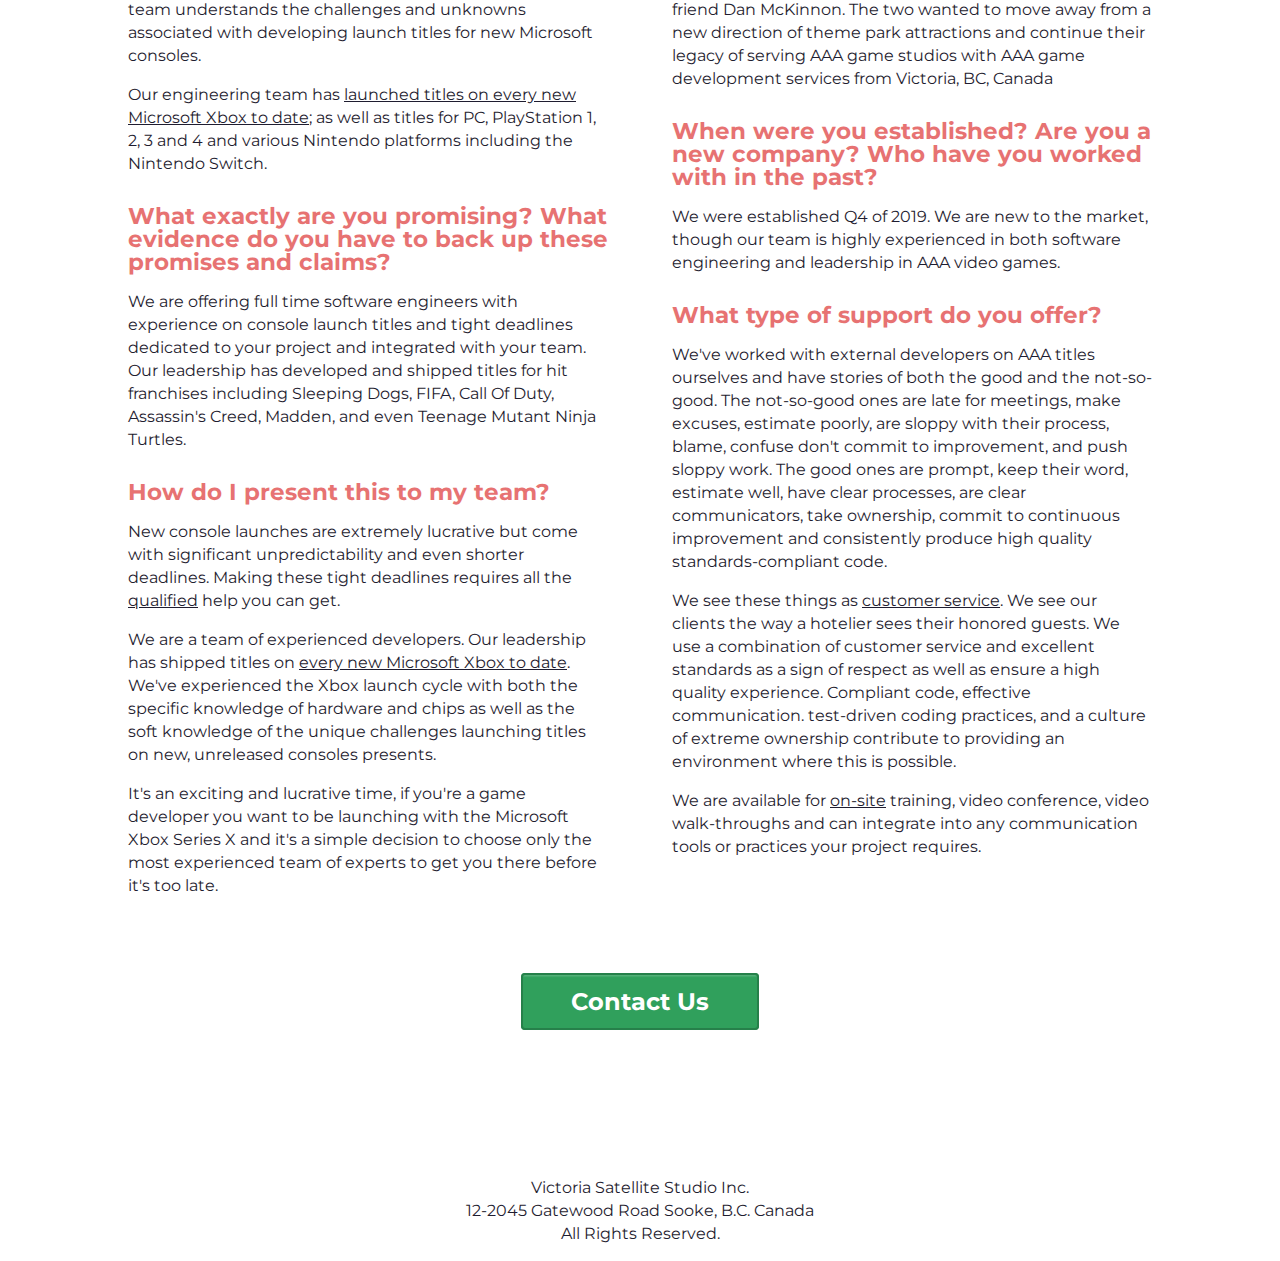
==== commit 2d7c3f6b: "Grammar fix" ====
--- a/index.html
+++ b/index.html
@@ -173,7 +173,7 @@
 				<div class="question">
 					<h3>What exactly are you promising? What evidence do you have to back up these promises and claims? </h3>
 					<div class="answer">
-						<p>We are offering full time software engineers with experience on console launch titles and tight deadlines dedicated to your project and integrate with your team.  Our leadership has developed and shipped  titles for hit franchises including Sleeping Dogs, FIFA, Call Of Duty, Assassin's Creed, Madden, and even Teenage Mutant Ninja Turtles.</p>
+						<p>We are offering full time software engineers with experience on console launch titles and tight deadlines dedicated to your project and integrated with your team.  Our leadership has developed and shipped  titles for hit franchises including Sleeping Dogs, FIFA, Call Of Duty, Assassin's Creed, Madden, and even Teenage Mutant Ninja Turtles.</p>
 					</div>
 				</div>
 				<div class="question">
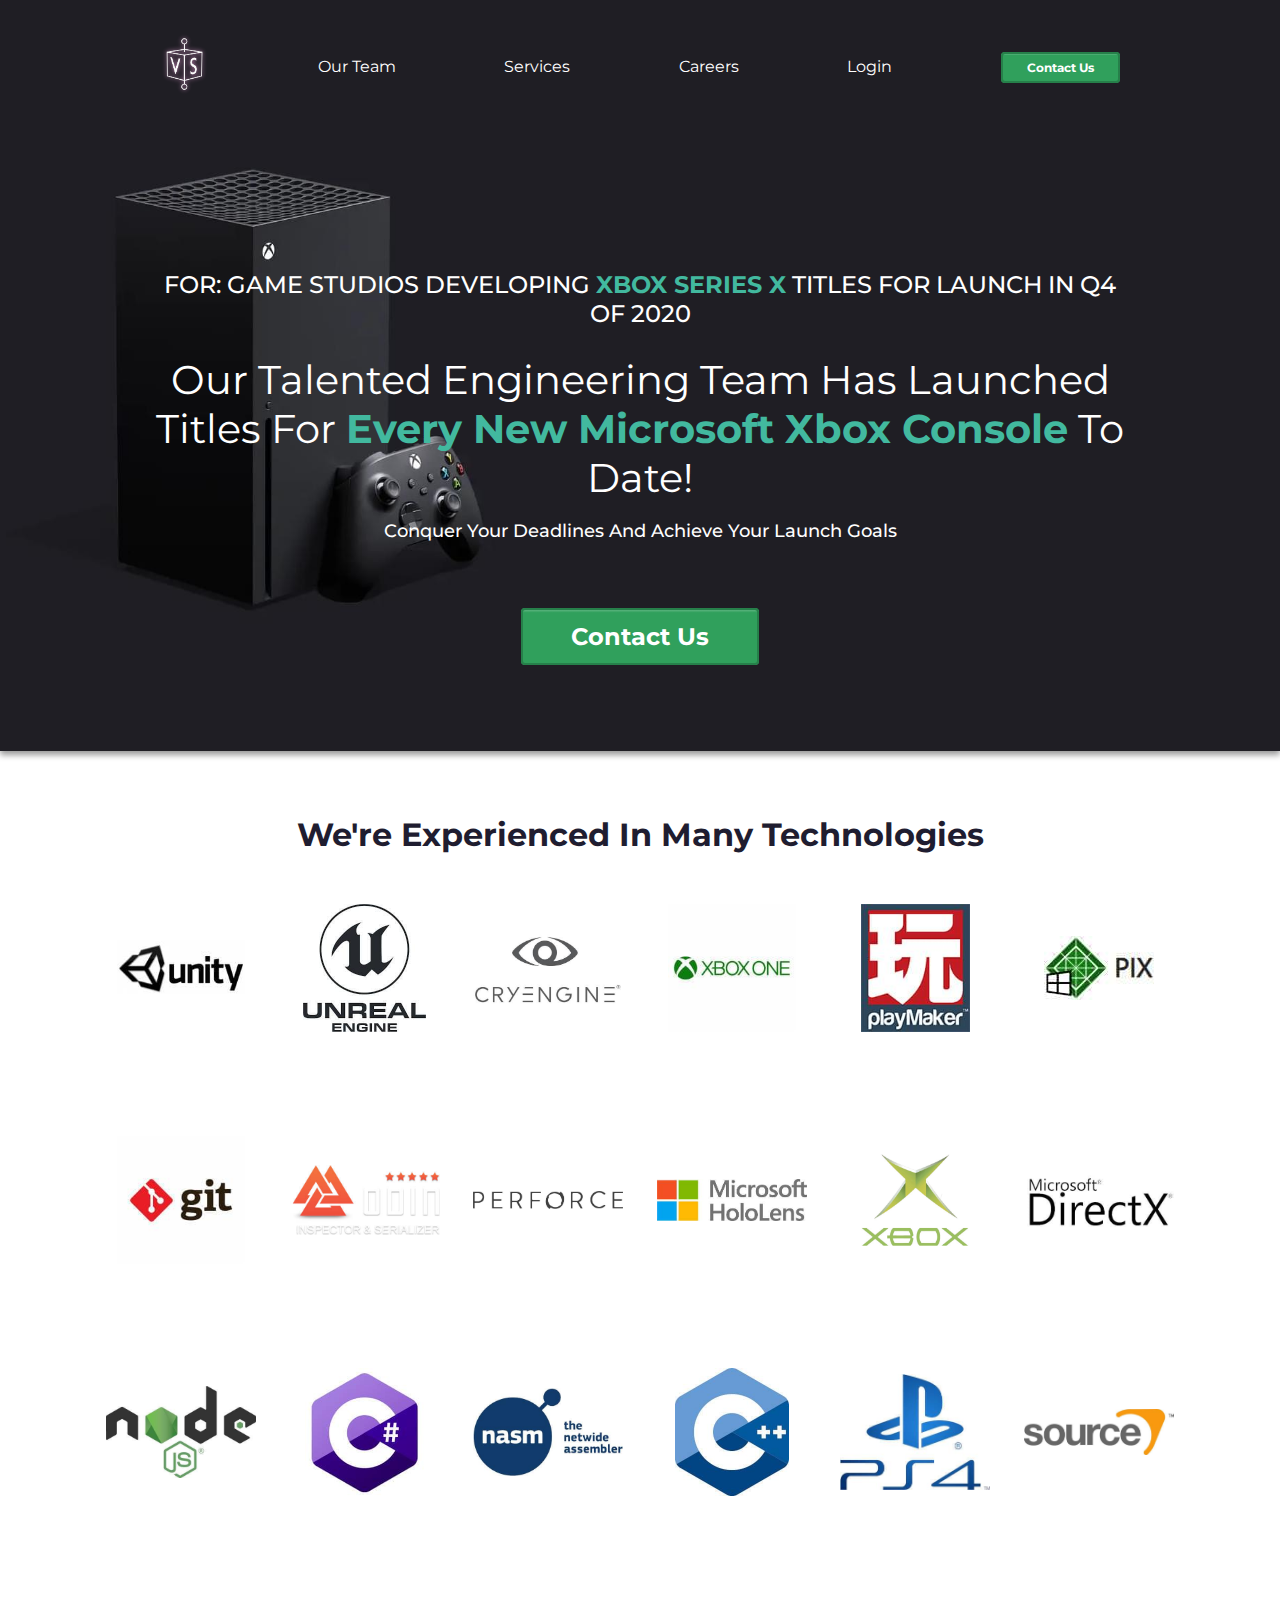
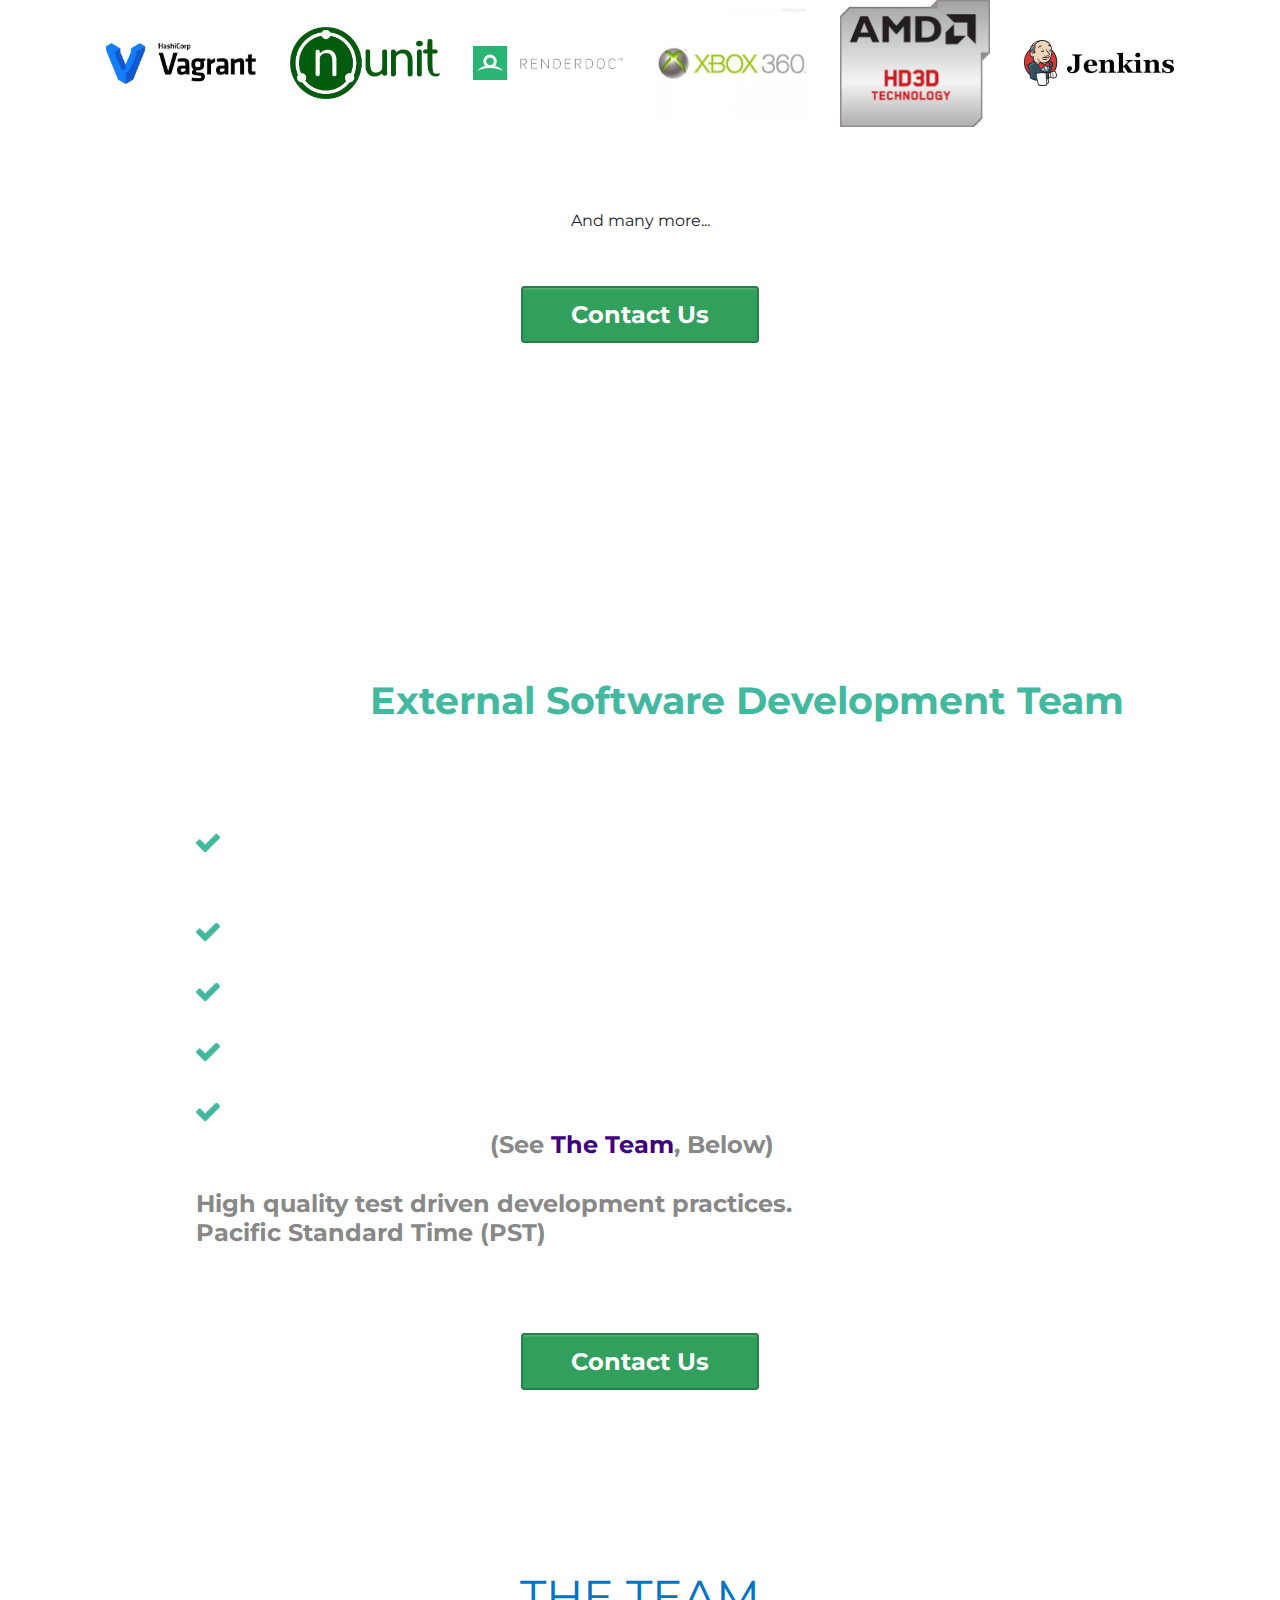
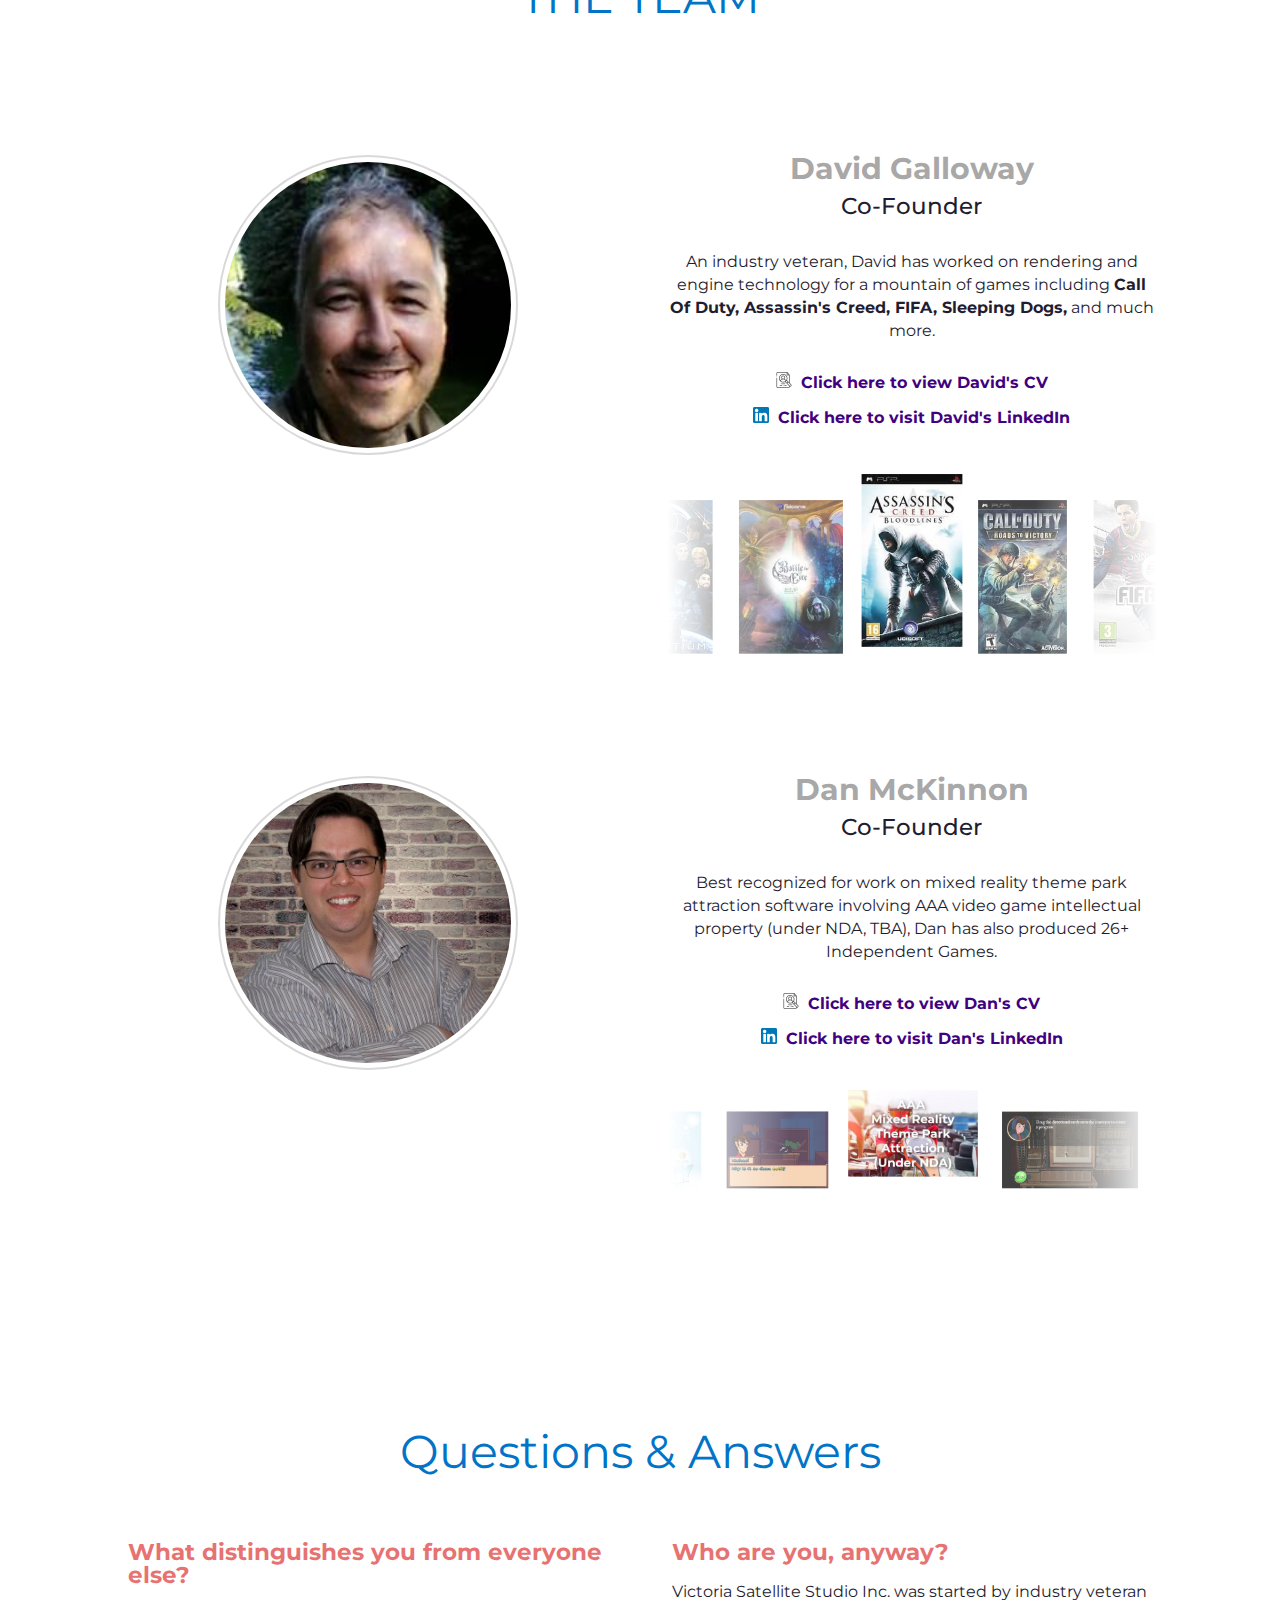
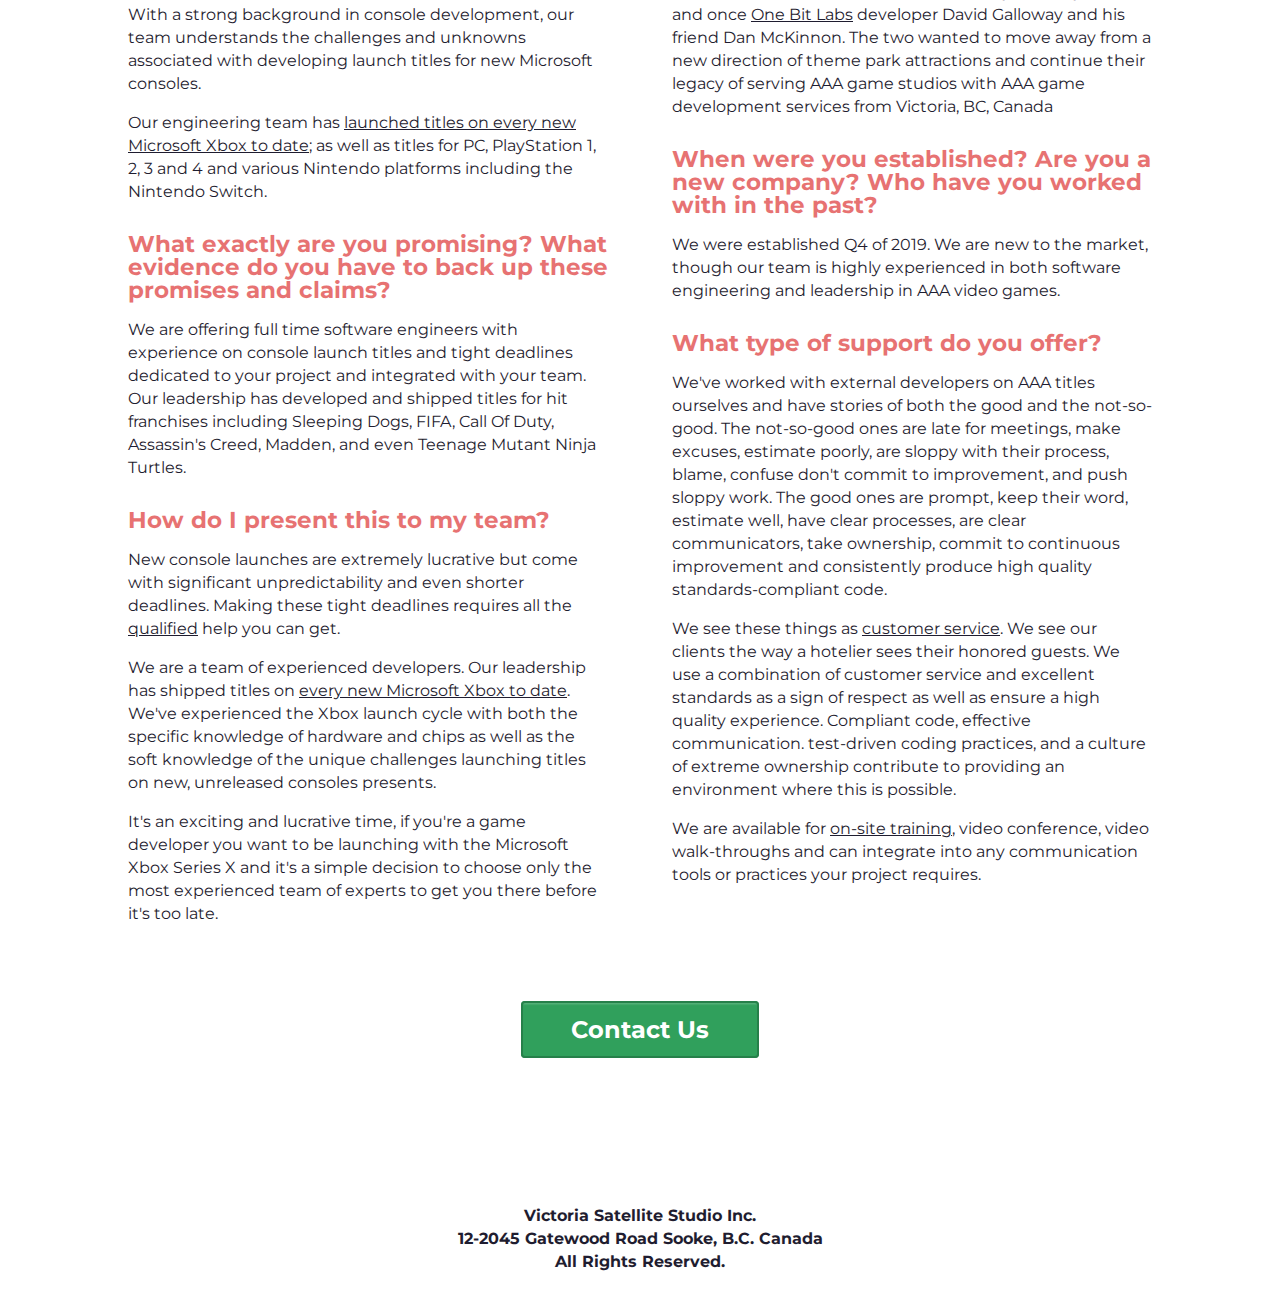
==== commit e4b3d9e6: "Updated features / about us copy" ====
--- a/index.html
+++ b/index.html
@@ -81,9 +81,10 @@
 		<h3>A growing <b>external software development team</b> located in Victoria, BC, Canada</h3>
 		<ul class="features">
 			<li>Experienced AAA game development team with a focus on <u>console development</u>.</li>
+			<li>Engineers available as early as January 15th 2020</li>
+			<li>Available for <u>on site training</u> if needed.</li>
 			<li>Customer service oriented. We own it!</li>
-			<li>We focus on YOUR project <b>(not an indie project)</b>.</li>
-			<li>Veterans of <u>rendering</u>, platform <u>optimization</u> and low level technologies.</li>
+			<li>Veterans of <u>gameplay systems</u>, <u>rendering</u>, platform <u>optimization</u> and low level technologies. <b>(See <a href="#the-team">The Team</a>, Below)</li>
 			<li>High quality test driven development practices.</li>
 			<li>Pacific Standard Time (PST)</li>
 		</ul>
@@ -203,7 +204,7 @@
 					<div class="answer">
 						<p>We've worked with external developers on AAA titles ourselves and have stories of both the good and the not-so-good.  The not-so-good ones are late for meetings, make excuses, estimate poorly,  are sloppy with their process, blame, confuse don't commit to improvement, and push sloppy work.  The good ones are prompt, keep their word, estimate well, have clear processes, are clear communicators, take ownership, commit to continuous improvement and consistently produce high quality standards-compliant code.</p>
 						<p>We see these things as <u>customer service</u>.  We see our clients the way a hotelier sees their honored guests.  We use a combination of customer service and excellent standards as a sign of respect as well as ensure a high quality experience.  Compliant code,  effective communication. test-driven coding practices, and a culture of extreme ownership contribute to providing an environment where this is possible.</p>
-						<p>We are available for <u>on-site</u> training, video conference,  video walk-throughs and can integrate into any communication tools or practices your project requires.</p>
+						<p>We are available for <u>on-site training</u>, video conference,  video walk-throughs and can integrate into any communication tools or practices your project requires.</p>
 					</div>
 				</div>
 			</div>
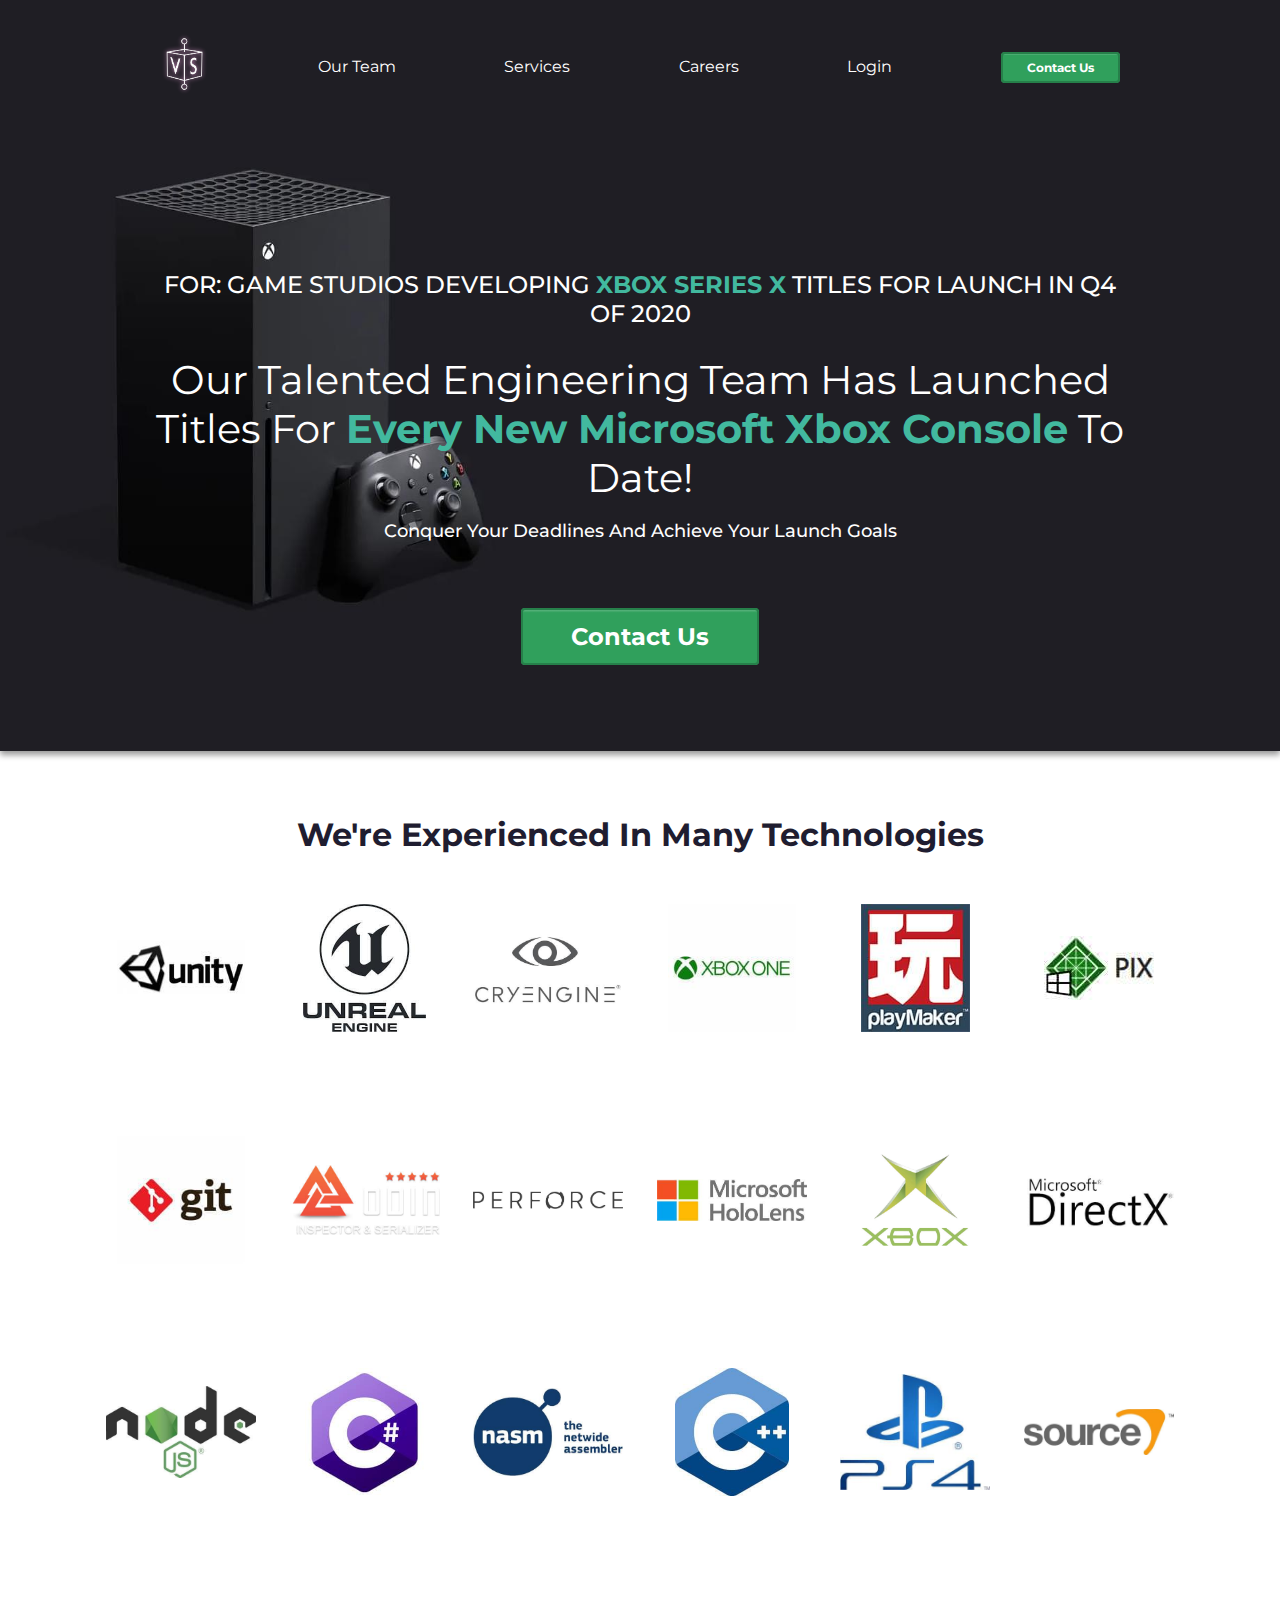
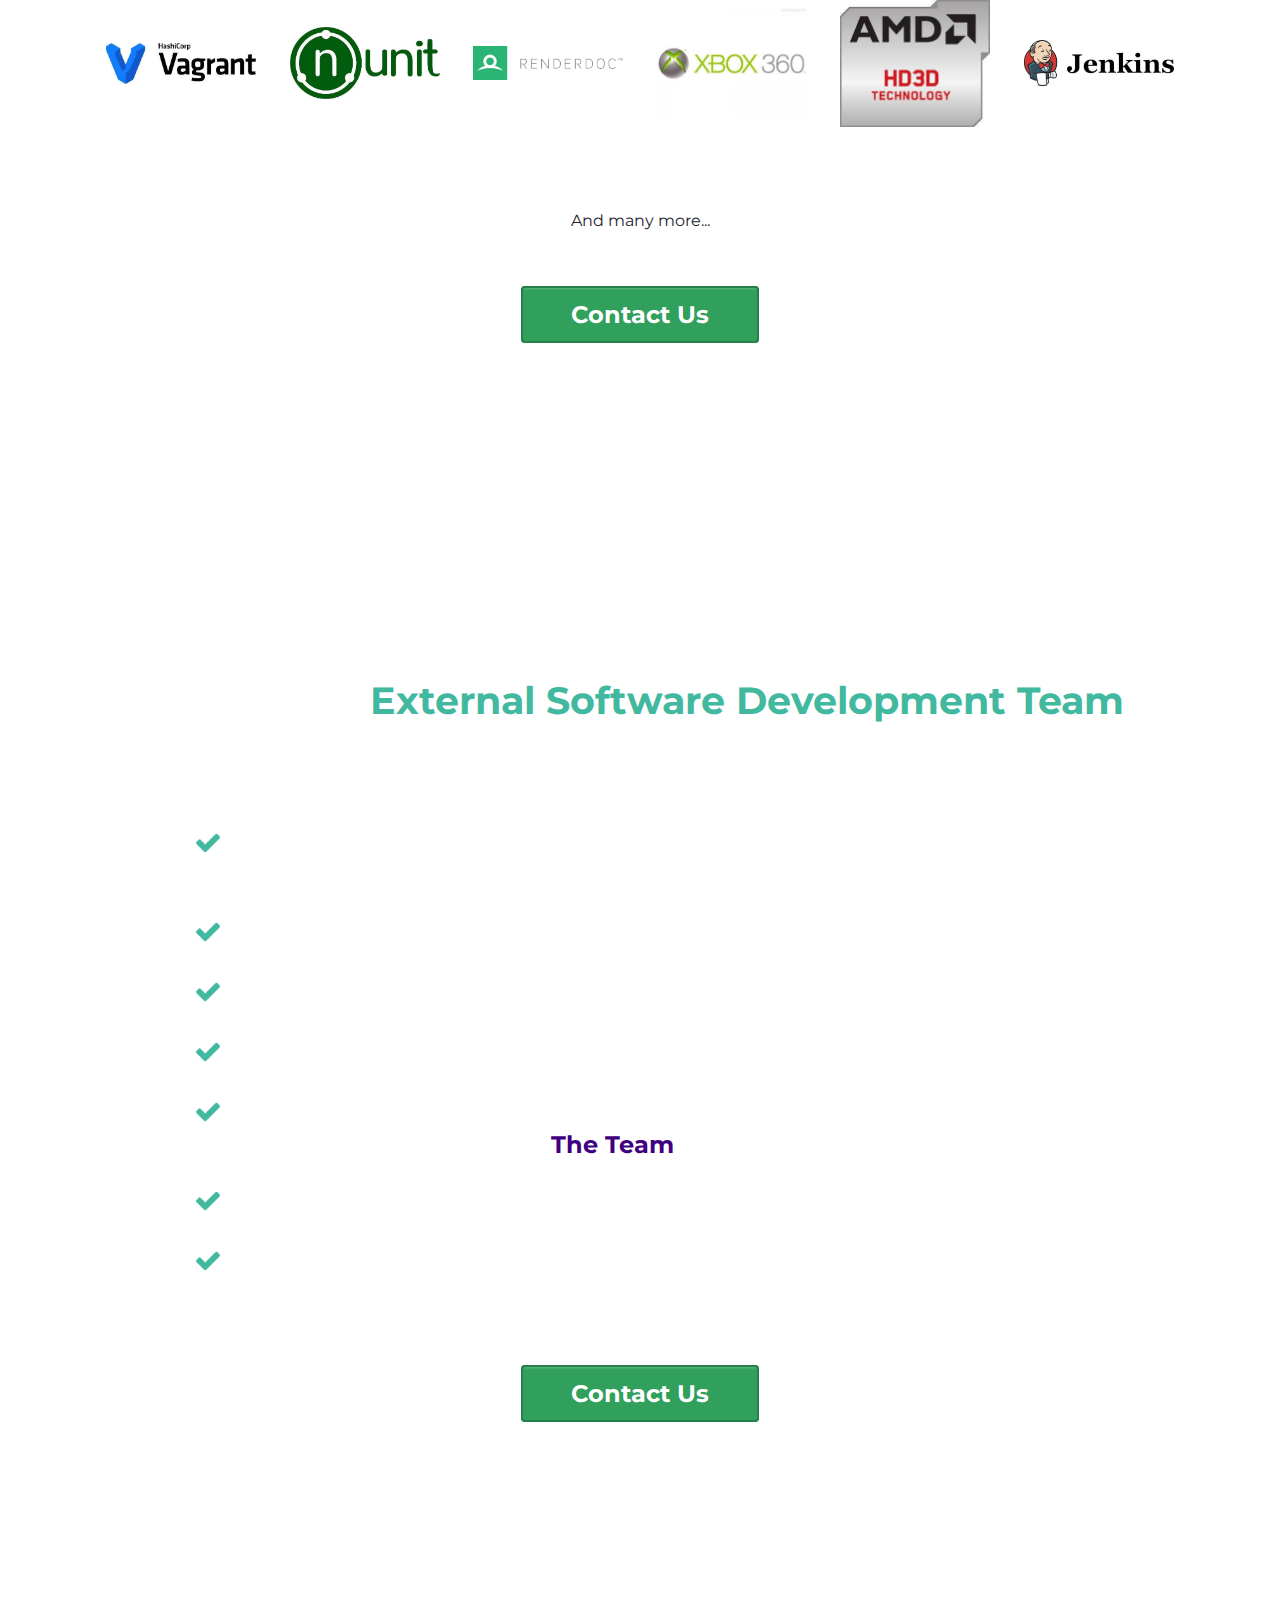
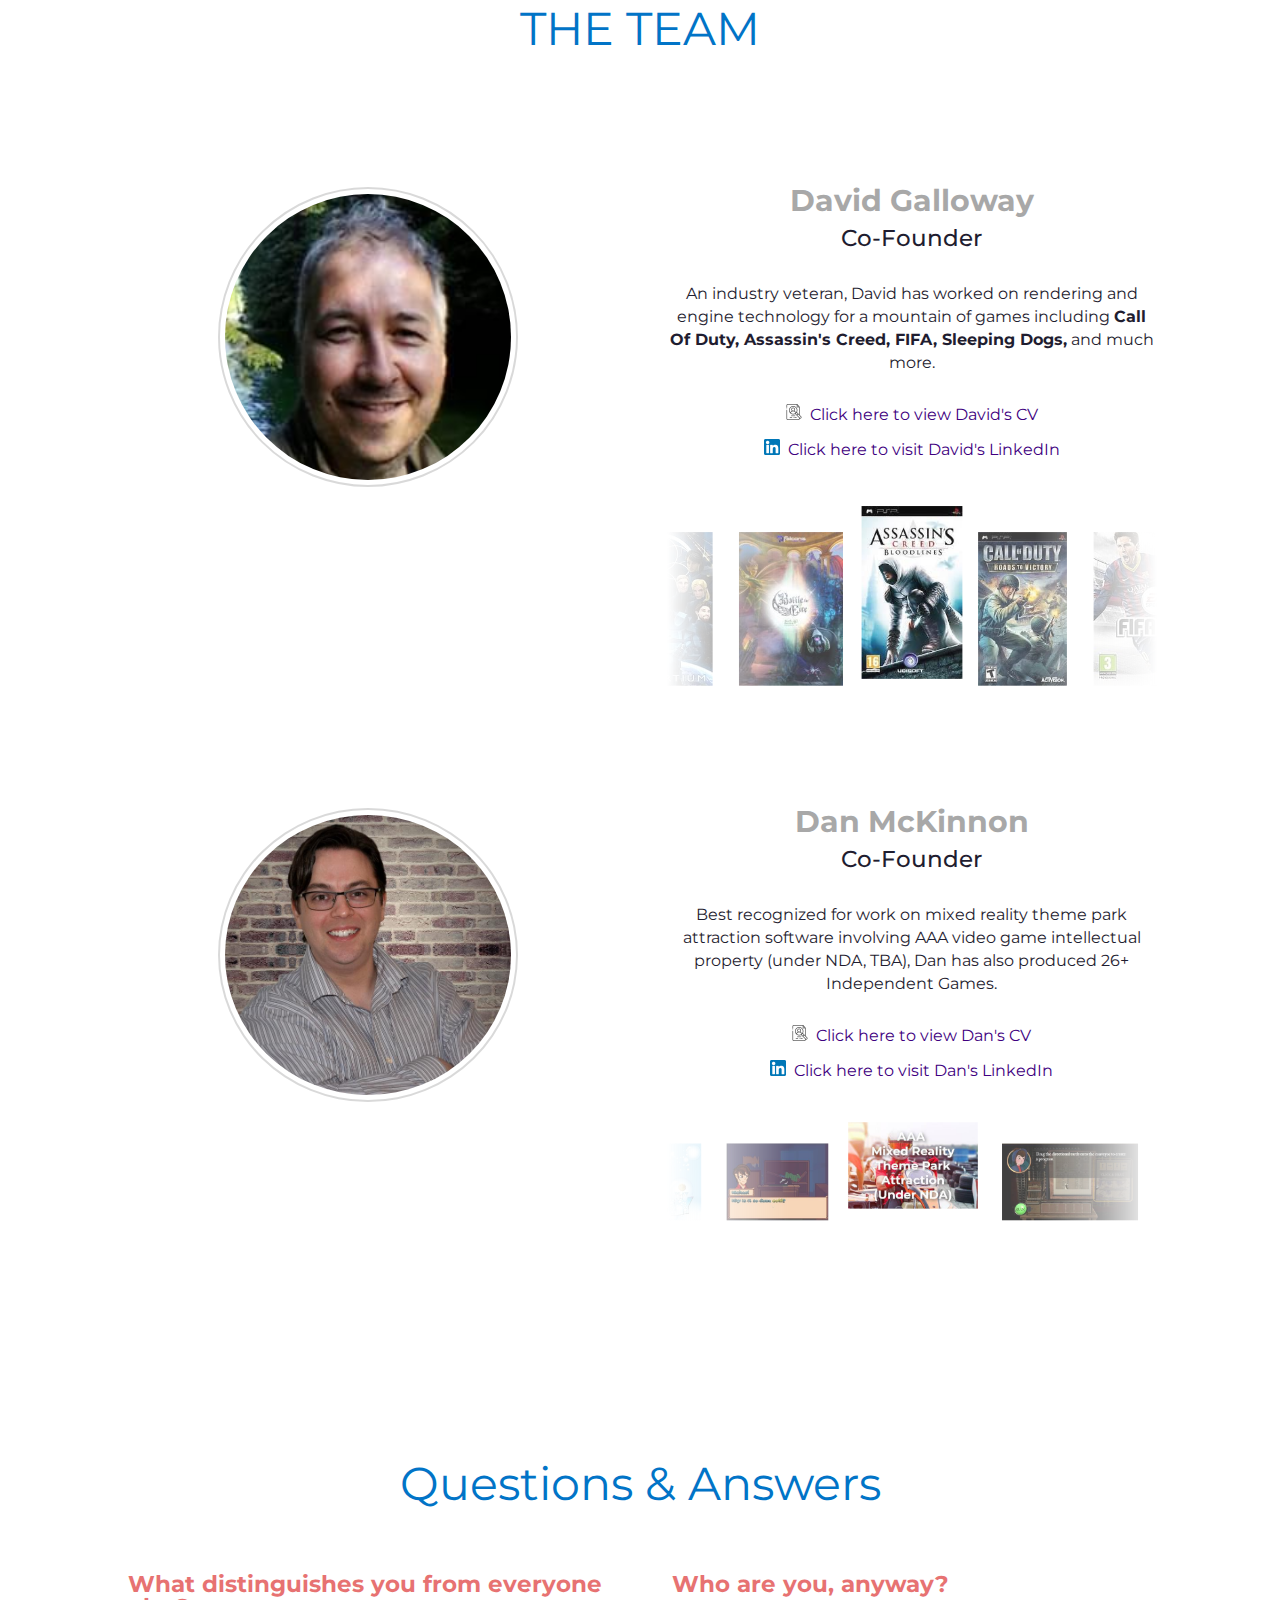
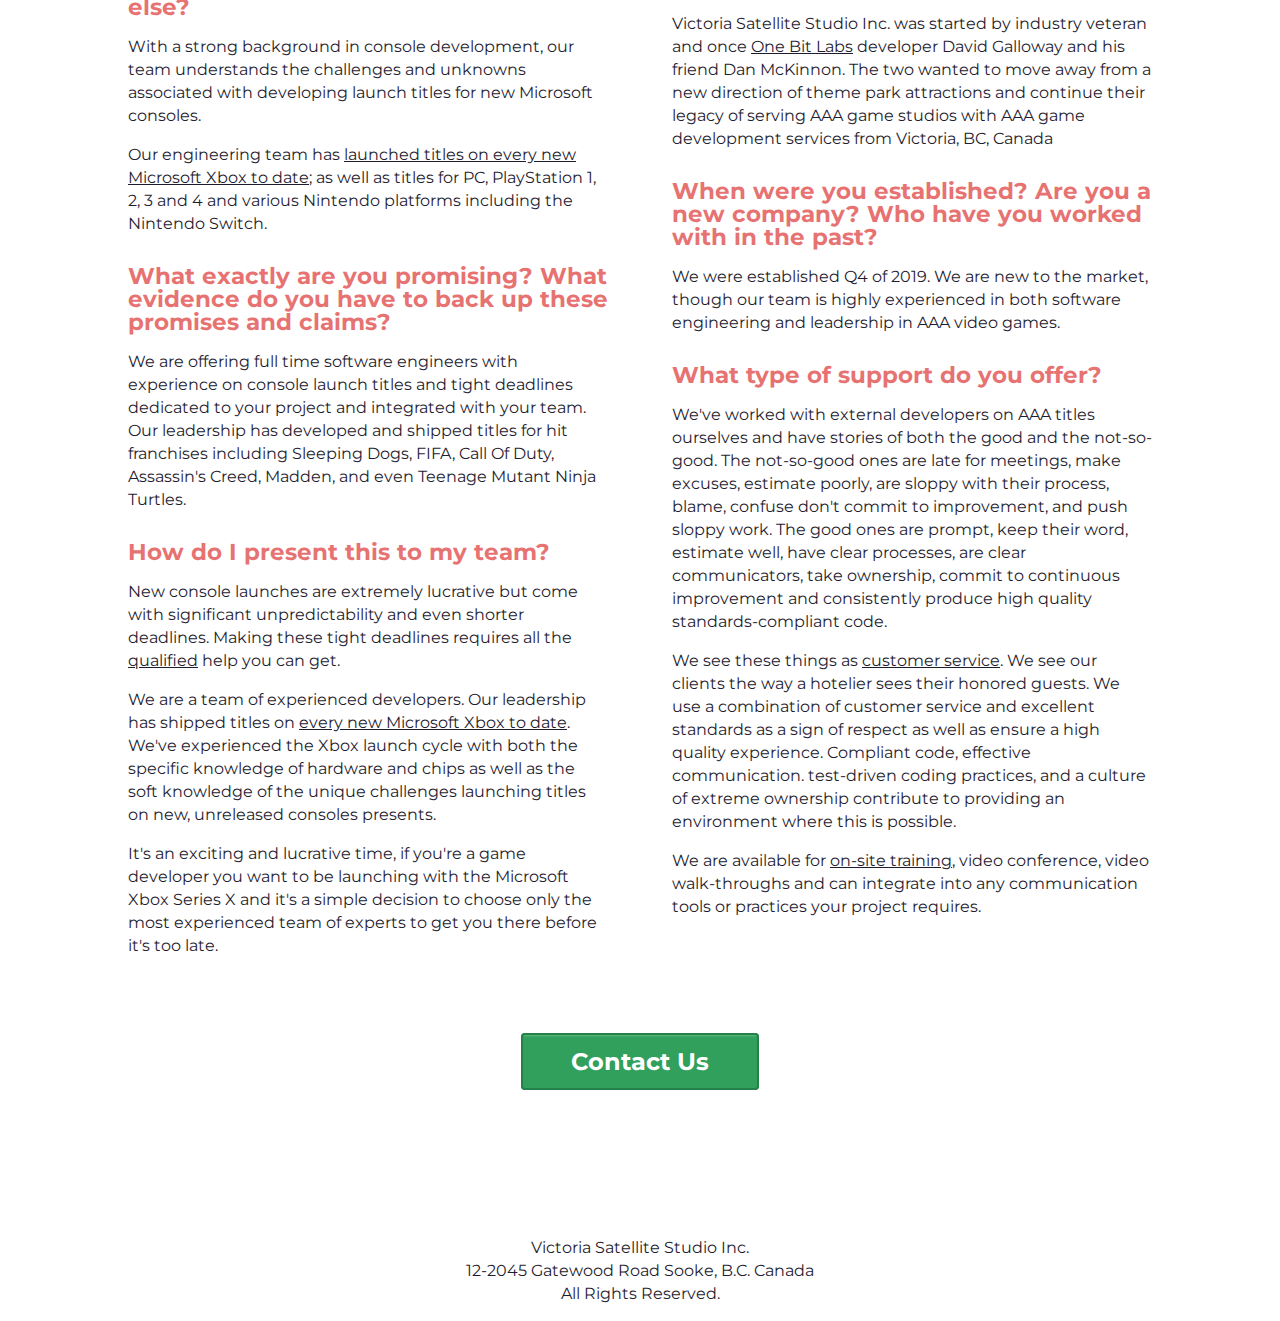
==== commit 4400292b: "Updated features / about us copy" ====
--- a/index.html
+++ b/index.html
@@ -81,10 +81,10 @@
 		<h3>A growing <b>external software development team</b> located in Victoria, BC, Canada</h3>
 		<ul class="features">
 			<li>Experienced AAA game development team with a focus on <u>console development</u>.</li>
-			<li>Engineers available as early as January 15th 2020</li>
+			<li>Engineers available as early as <u>January 15th 2020</u></li>
 			<li>Available for <u>on site training</u> if needed.</li>
 			<li>Customer service oriented. We own it!</li>
-			<li>Veterans of <u>gameplay systems</u>, <u>rendering</u>, platform <u>optimization</u> and low level technologies. <b>(See <a href="#the-team">The Team</a>, Below)</li>
+			<li>Veterans of <u>gameplay systems</u>, <u>rendering</u>, platform <u>optimization</u> and low level technologies. (See <a href="#the-team">The Team</a>, Below)</li>
 			<li>High quality test driven development practices.</li>
 			<li>Pacific Standard Time (PST)</li>
 		</ul>
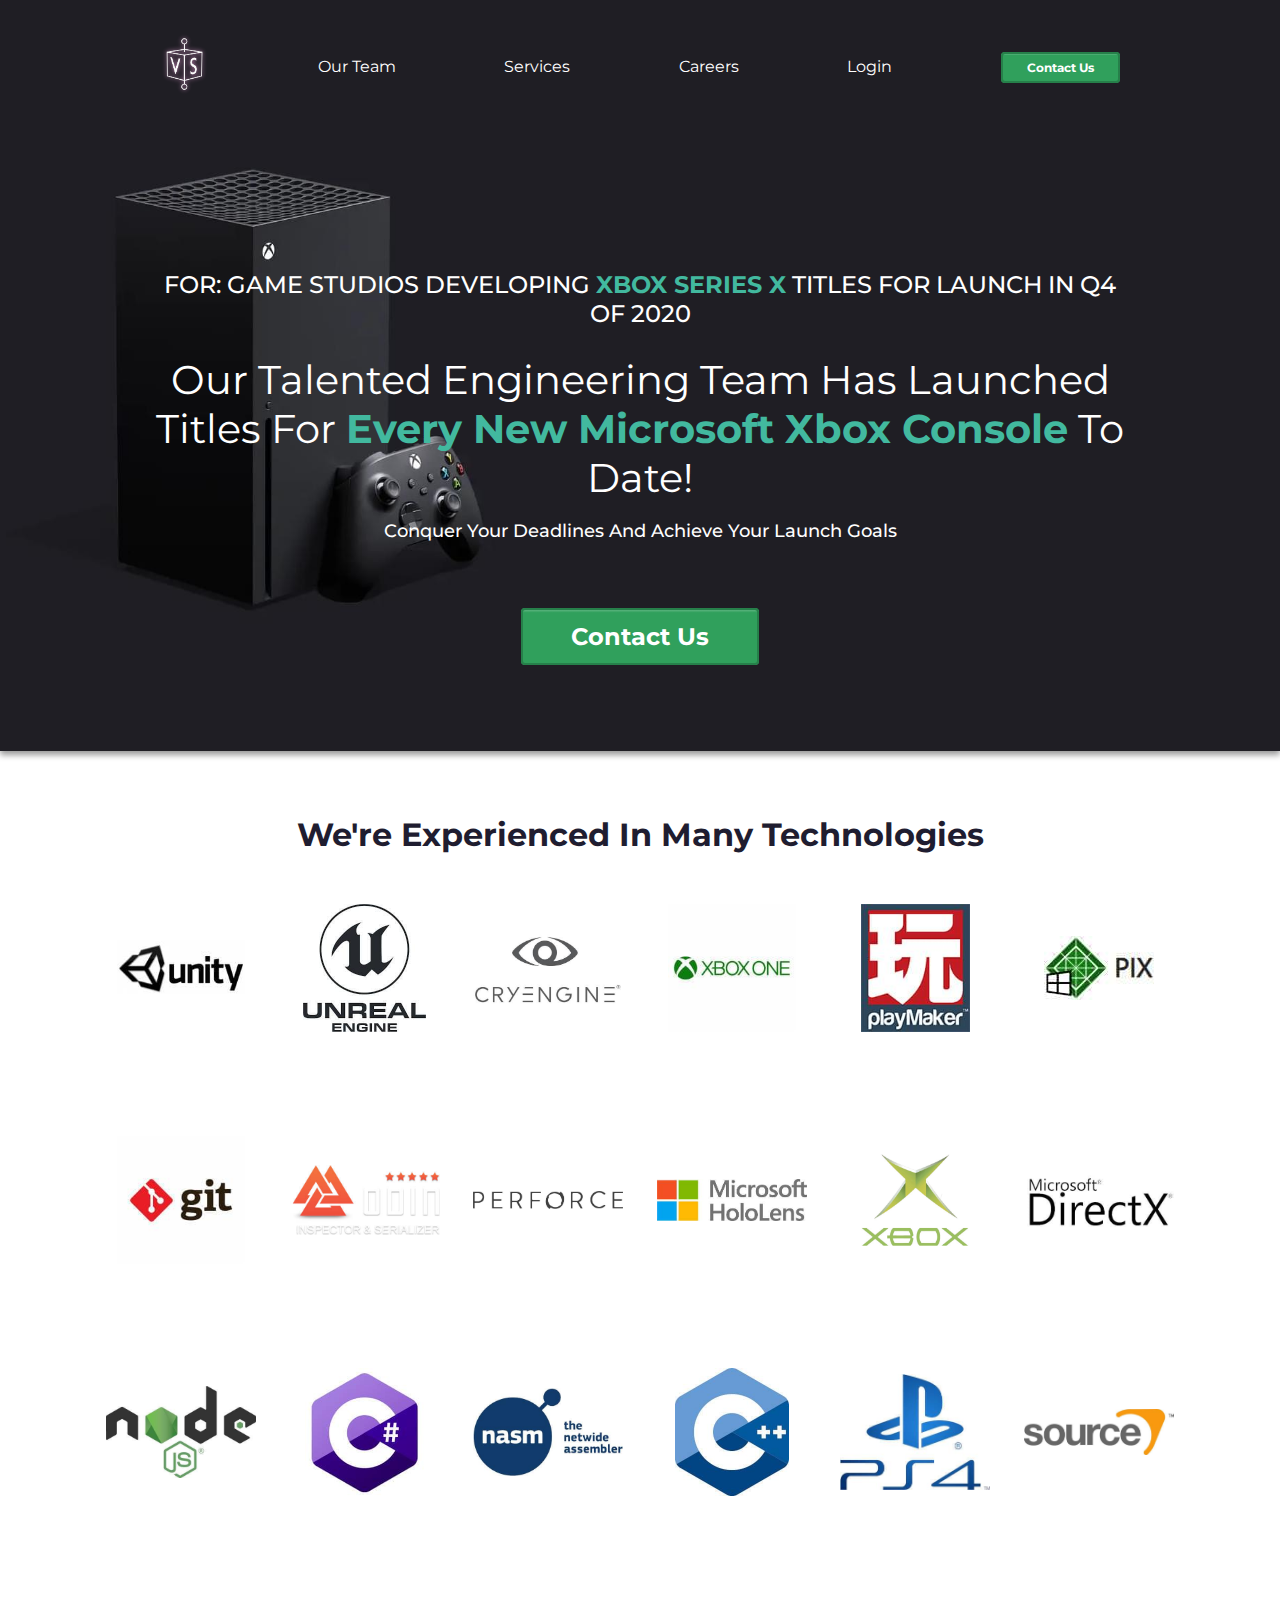
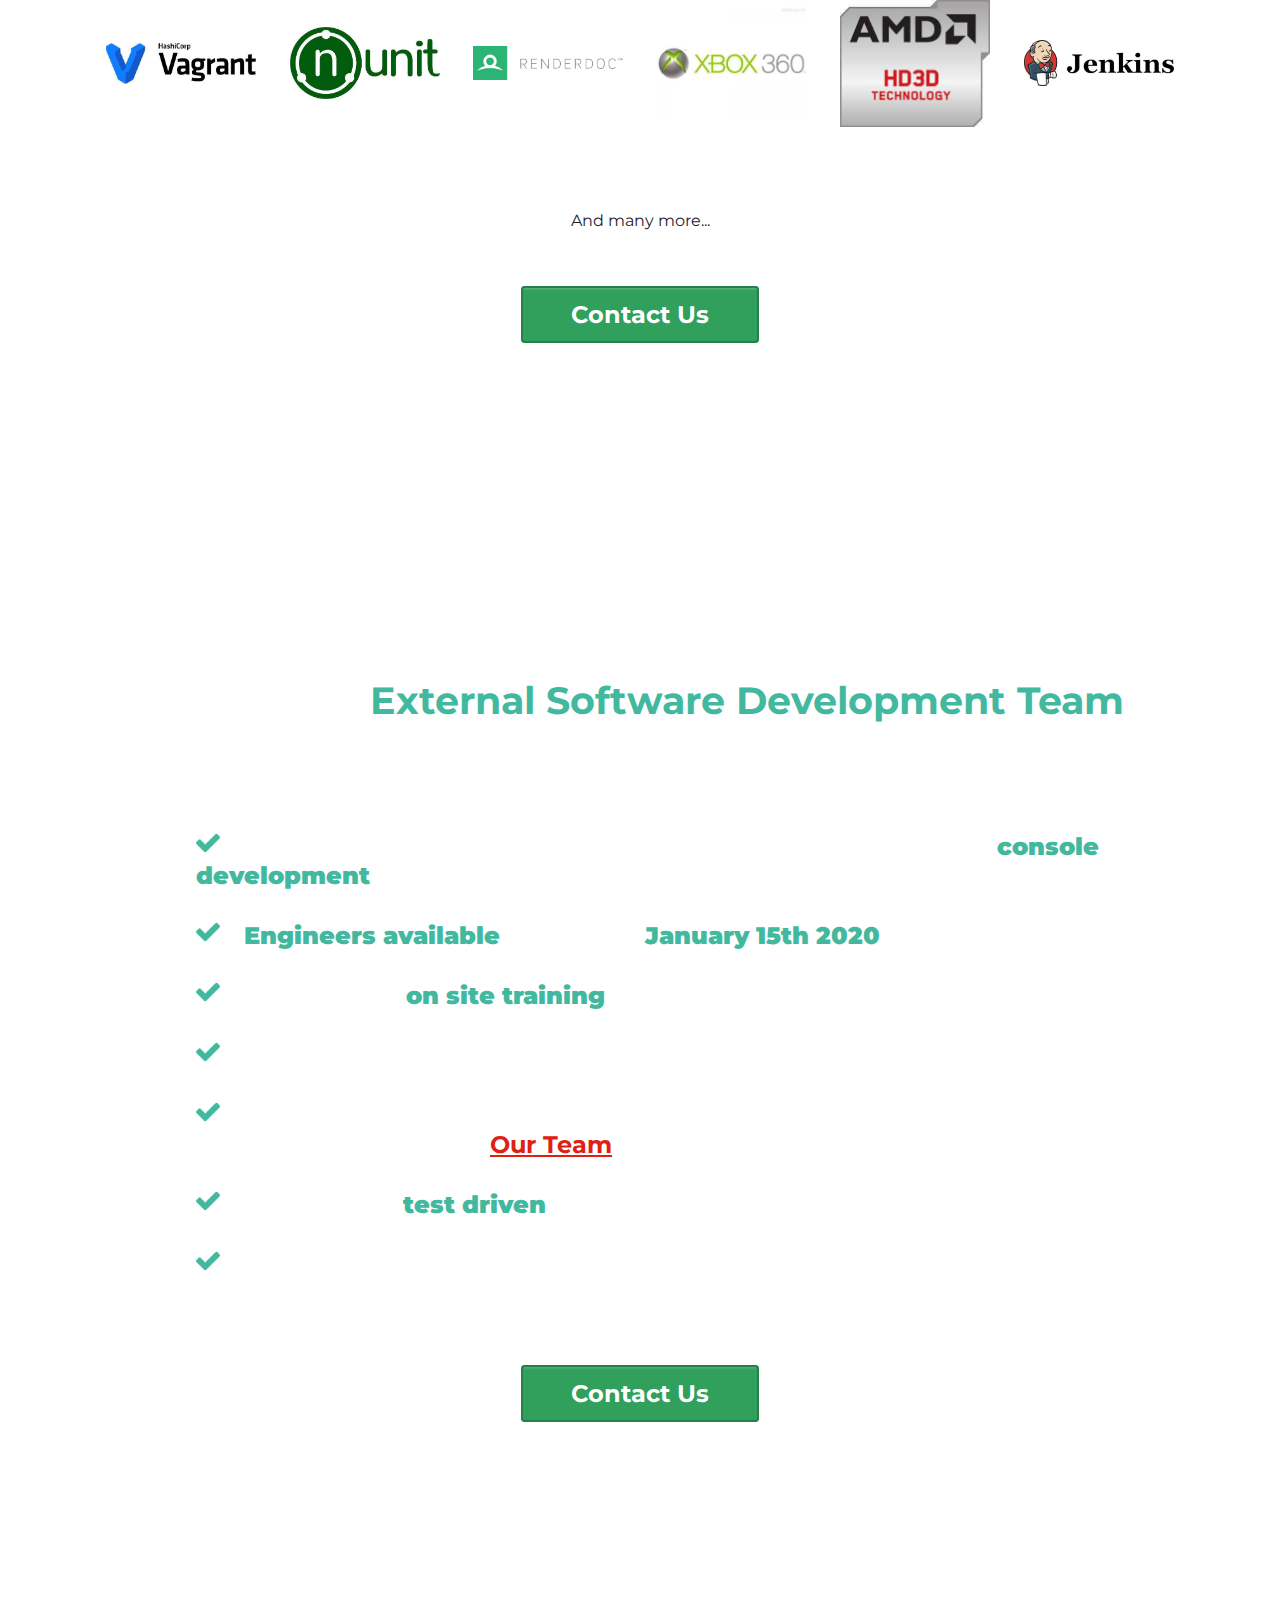
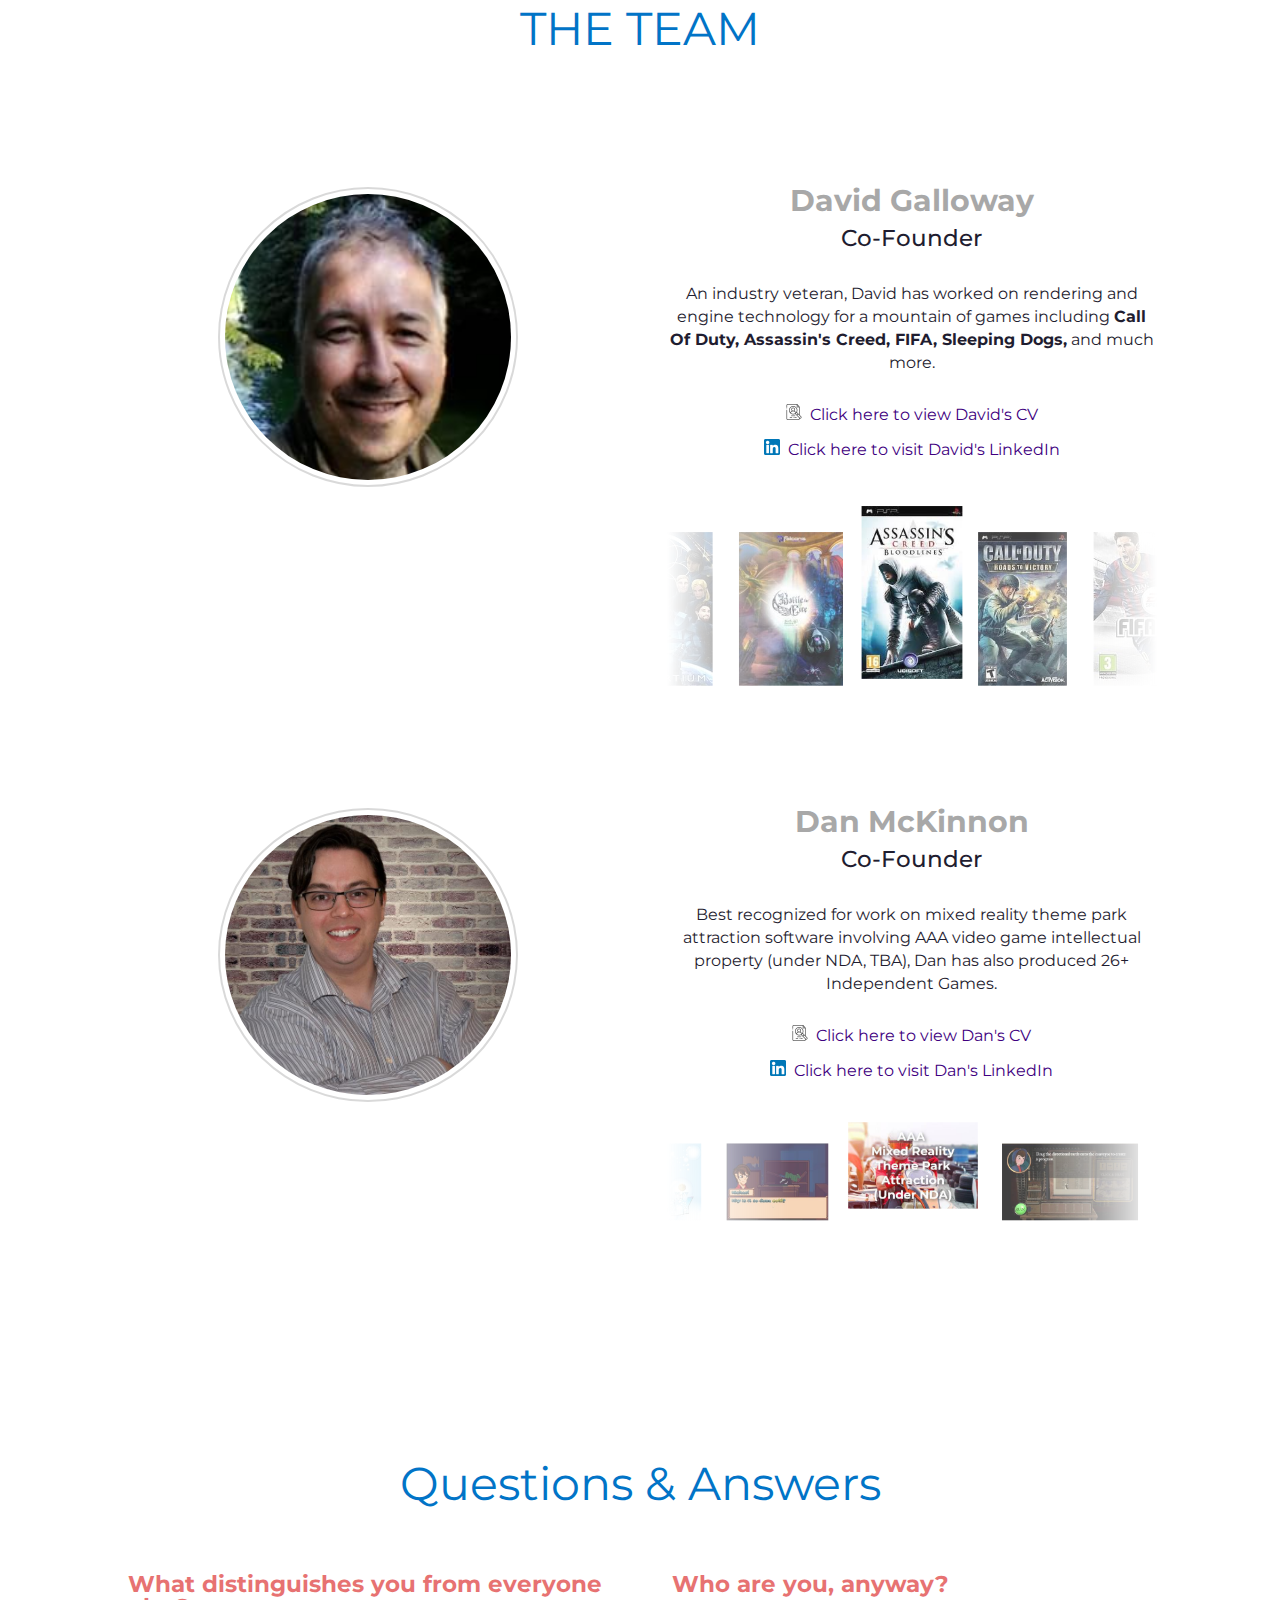
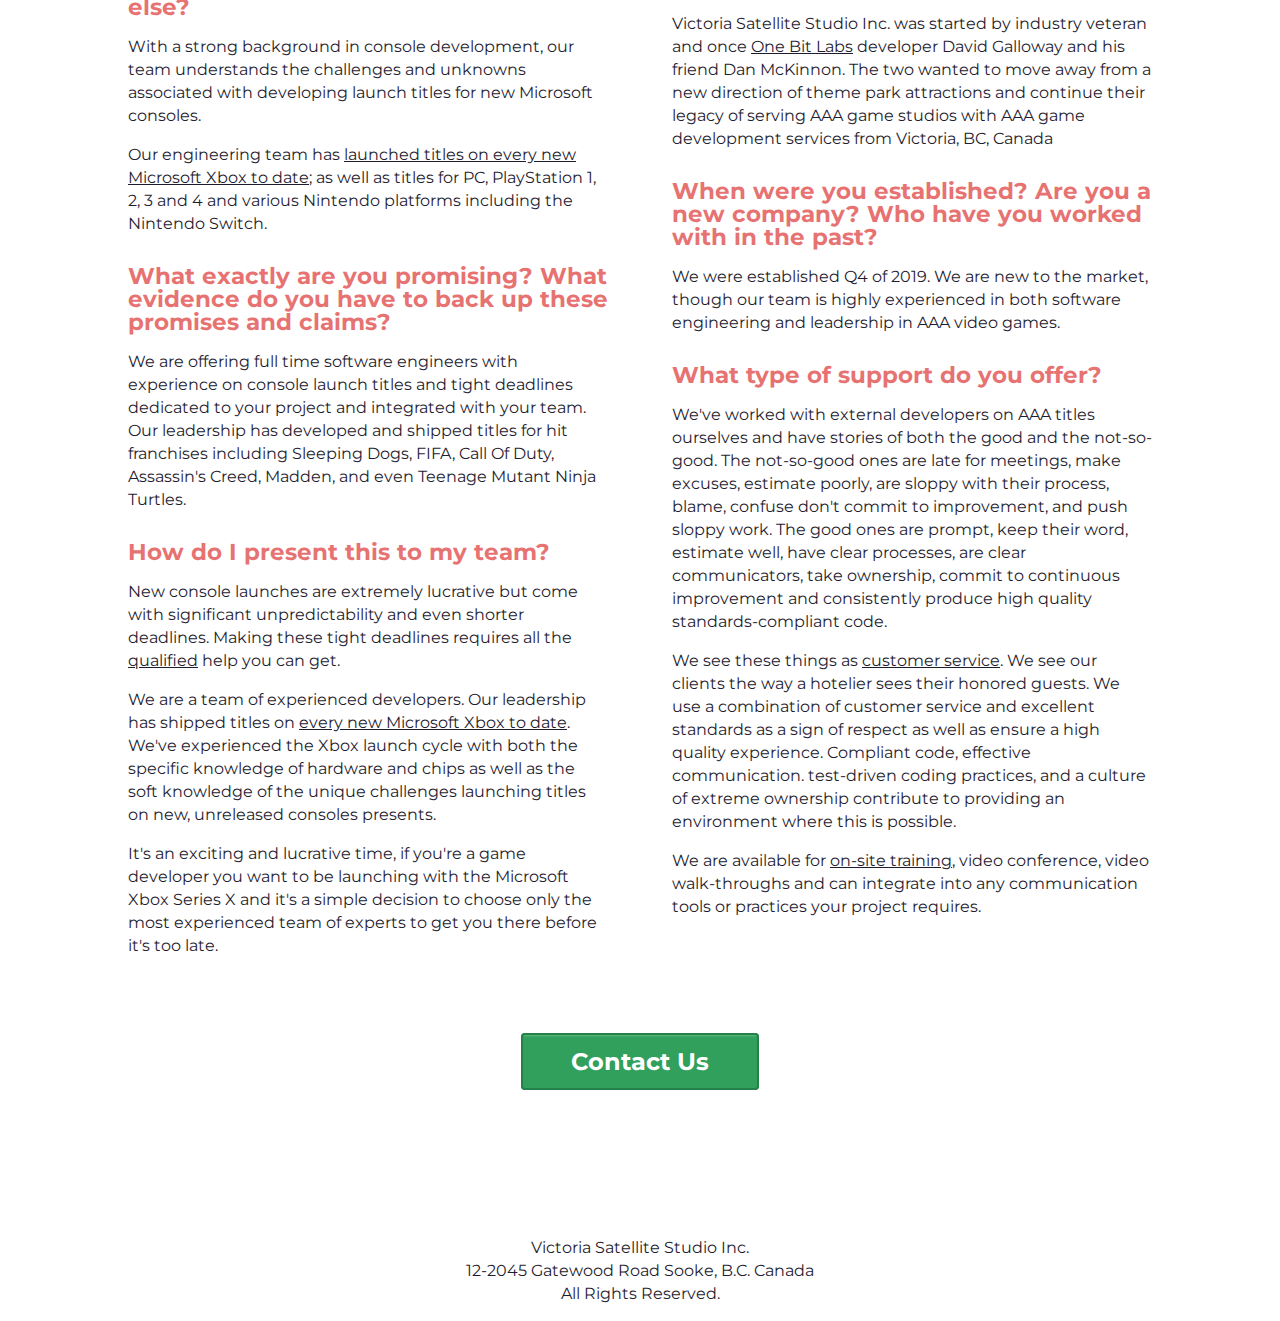
==== commit 56220512: "Updated styles and copy in features section" ====
--- a/index.html
+++ b/index.html
@@ -80,12 +80,12 @@
 		<h2>About us</h2>
 		<h3>A growing <b>external software development team</b> located in Victoria, BC, Canada</h3>
 		<ul class="features">
-			<li>Experienced AAA game development team with a focus on <u>console development</u>.</li>
-			<li>Engineers available as early as <u>January 15th 2020</u></li>
-			<li>Available for <u>on site training</u> if needed.</li>
+			<li>Experienced AAA game development team with a focus on <b>console development</b>.</li>
+			<li><b>Engineers available</b> as early as <b>January 15th 2020</b></li>
+			<li>Available for <b>on site training</b> when needed.</li>
 			<li>Customer service oriented. We own it!</li>
-			<li>Veterans of <u>gameplay systems</u>, <u>rendering</u>, platform <u>optimization</u> and low level technologies. (See <a href="#the-team">The Team</a>, Below)</li>
-			<li>High quality test driven development practices.</li>
+			<li>Veterans of gameplay systems, rendering, platform optimization and low level technologies. <a href="#the-team">Our Team</a></li>
+			<li>High quality <b>test driven</b> development practices.</li>
 			<li>Pacific Standard Time (PST)</li>
 		</ul>
 		<a class="button call-to-action" href="contact.html">Contact Us</a>
--- a/styles/index.css
+++ b/styles/index.css
@@ -252,10 +252,6 @@
 	margin-bottom:1.25em;
 }
 
-ul.features b{
-	color:#888888;
-	font-weight:700;
-}
 
 .feature-area-a{
 	background-image:url(../images/template/gamepad-background.jpg);
@@ -263,6 +259,10 @@
 	background-size:cover;
 }
 
+.features a{
+	color:#e02010;
+	text-decoration:underline;
+}
 
 .team-member{
 	display:flex;
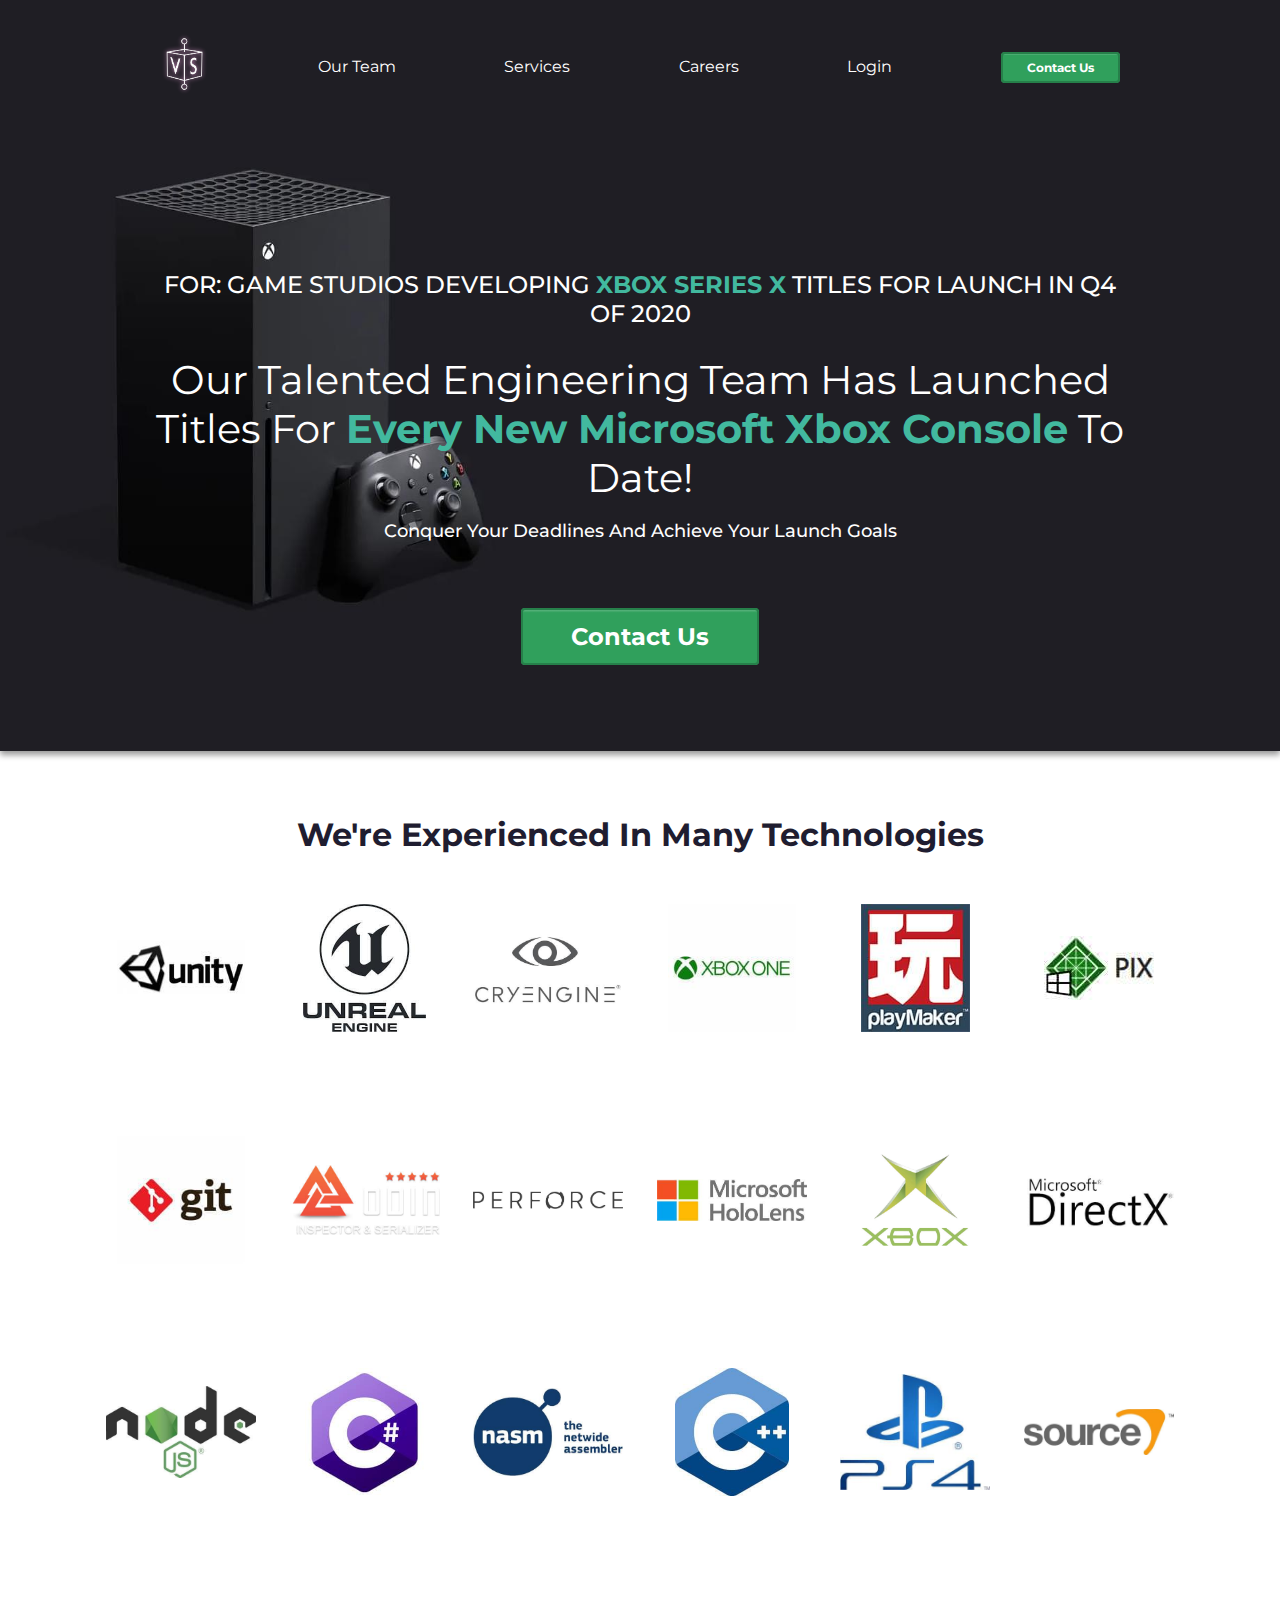
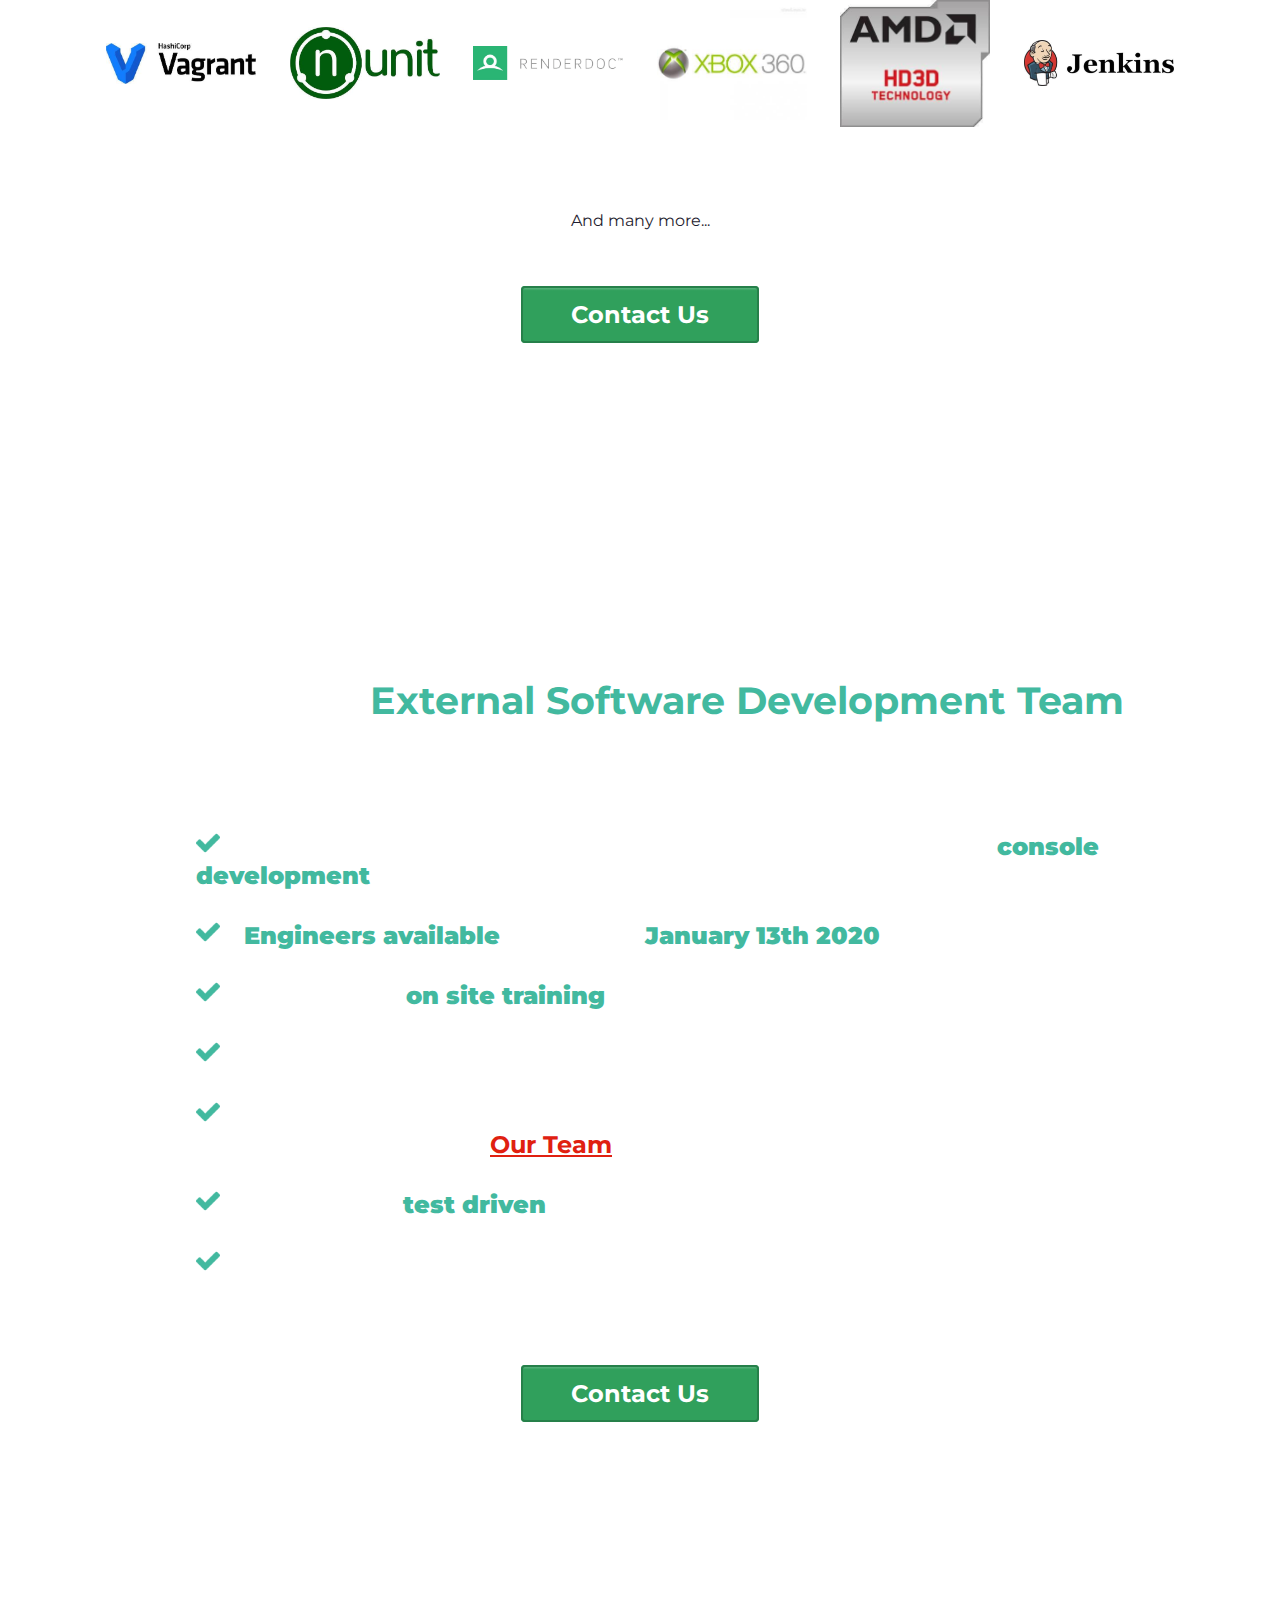
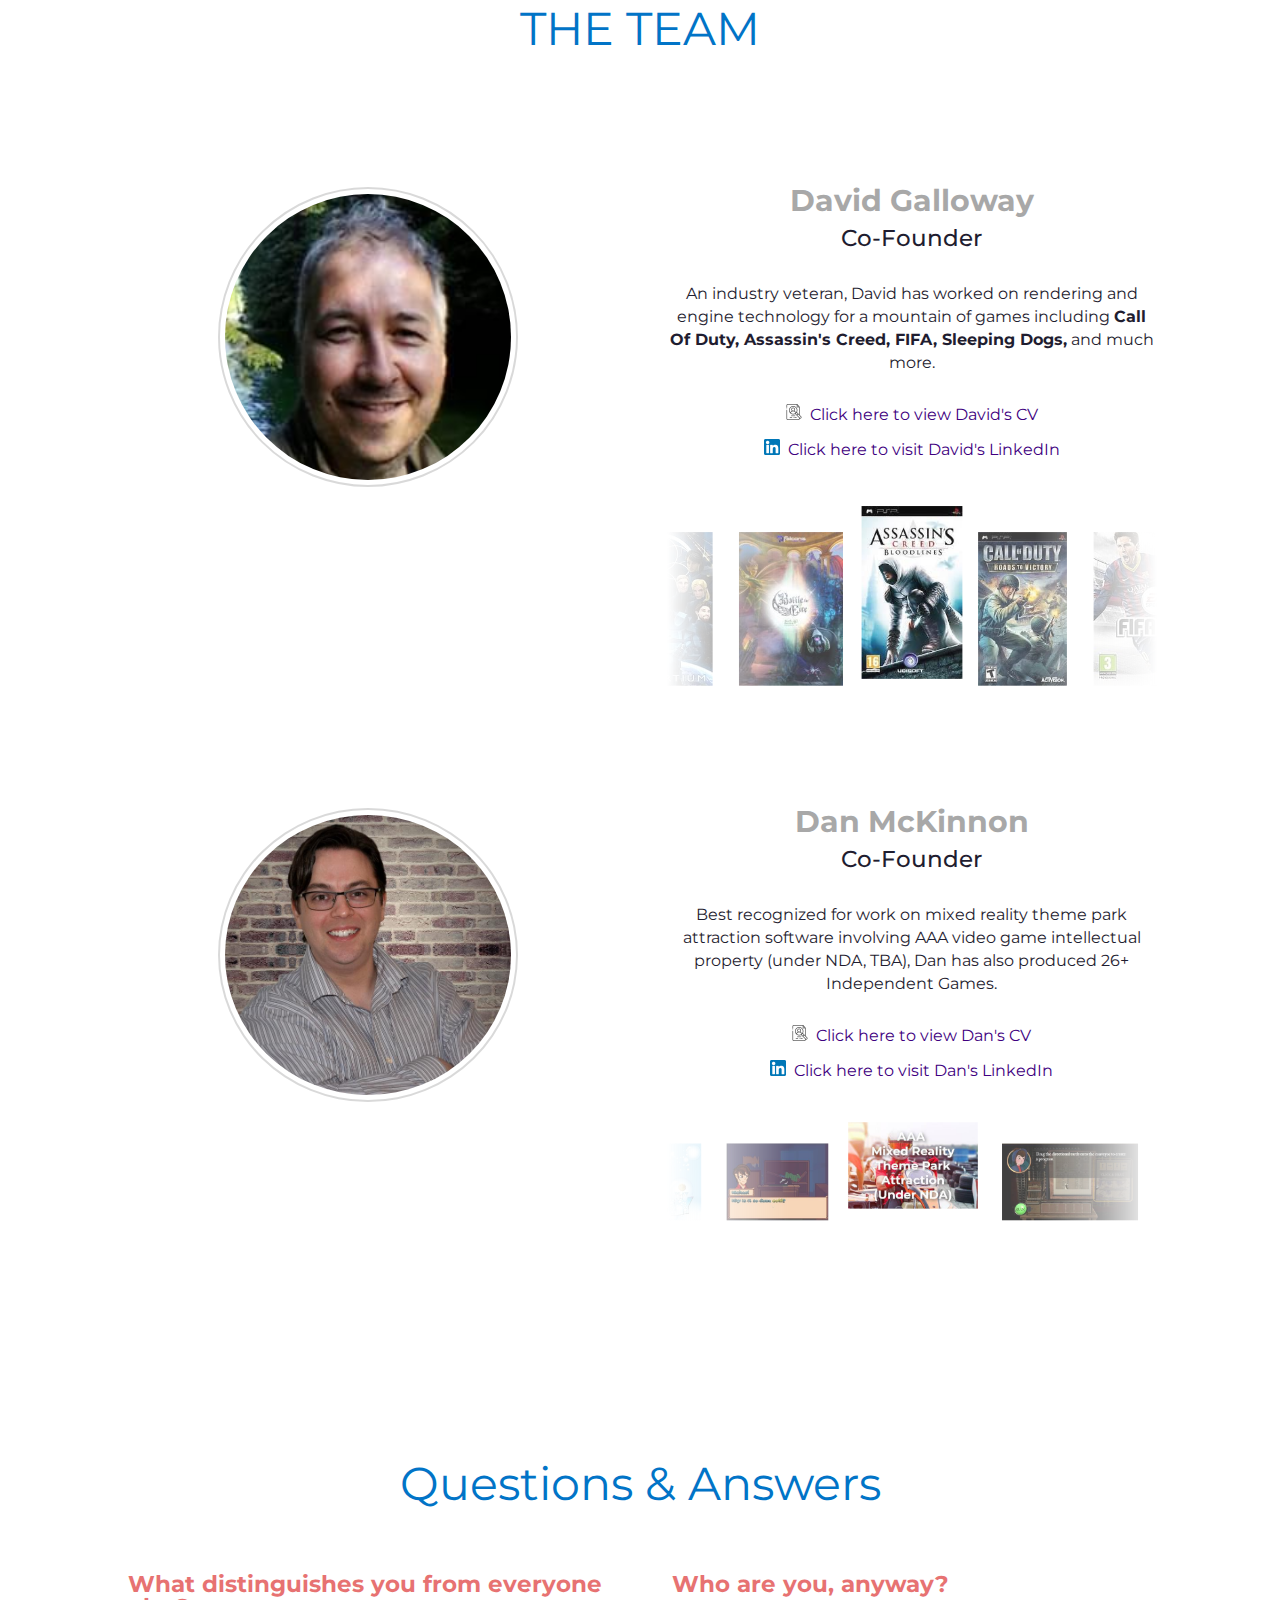
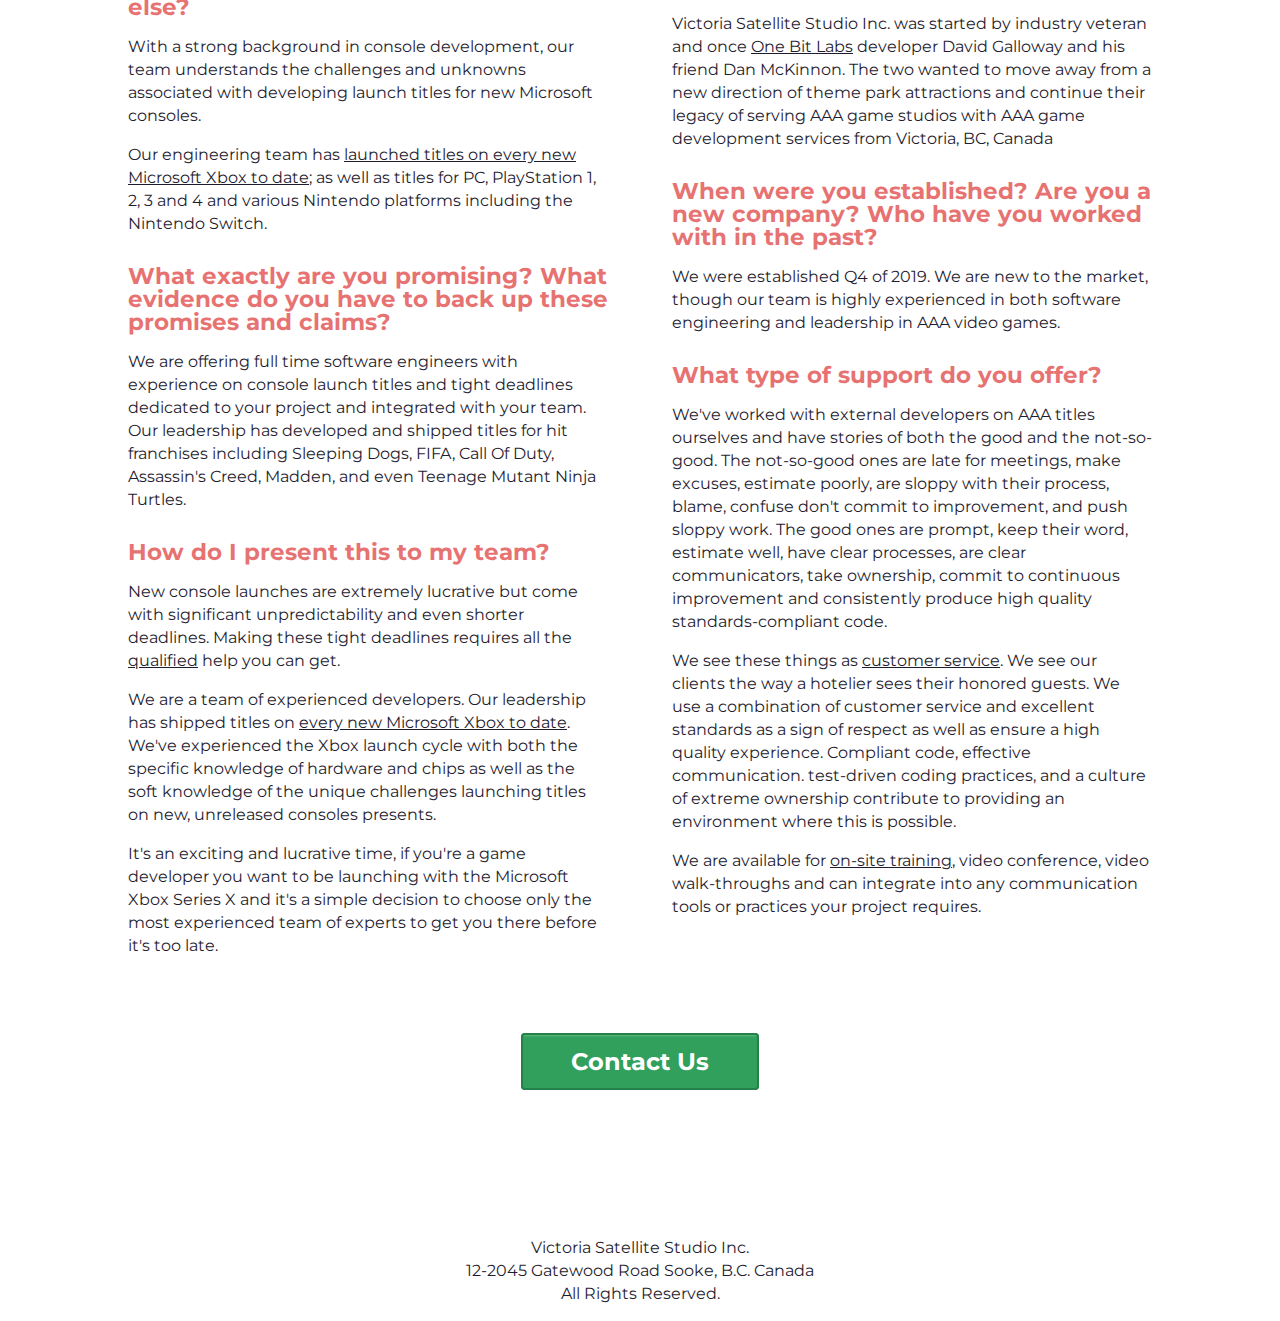
==== commit 29442927: "Typo correct in about us section, changed availability to Monday not Wednesday" ====
--- a/index.html
+++ b/index.html
@@ -81,7 +81,7 @@
 		<h3>A growing <b>external software development team</b> located in Victoria, BC, Canada</h3>
 		<ul class="features">
 			<li>Experienced AAA game development team with a focus on <b>console development</b>.</li>
-			<li><b>Engineers available</b> as early as <b>January 15th 2020</b></li>
+			<li><b>Engineers available</b> as early as <b>January 13th 2020</b></li>
 			<li>Available for <b>on site training</b> when needed.</li>
 			<li>Customer service oriented. We own it!</li>
 			<li>Veterans of gameplay systems, rendering, platform optimization and low level technologies. <a href="#the-team">Our Team</a></li>
